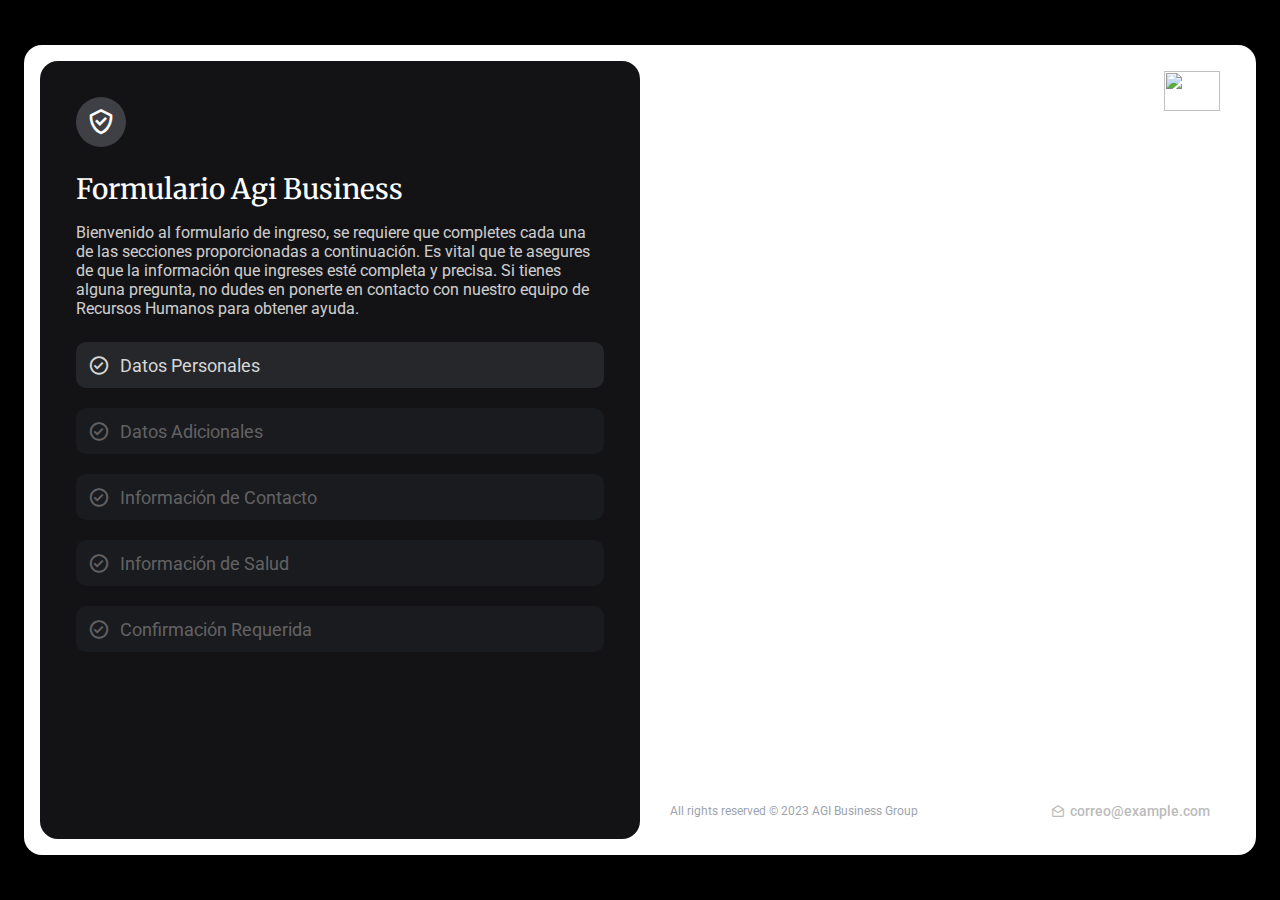
==== index.html @ f52d5457 "Initial commit" ====
<!DOCTYPE html>
<html lang="en">
<head>
    <meta charset="UTF-8">
    <meta name="viewport" content="width=device-width, initial-scale=1.0">
    <title>HR-Form</title>

    <!-- Fonts and Icons-->
    <link rel="stylesheet" href="https://unicons.iconscout.com/release/v4.0.8/css/line.css">
    <link rel="preconnect" href="https://fonts.googleapis.com">
    <link rel="preconnect" href="https://fonts.gstatic.com" crossorigin>
    <link href="https://fonts.googleapis.com/css2?family=Roboto:wght@400;500;700&family=Merriweather&display=swap" rel="stylesheet">

    <link href='https://unpkg.com/boxicons@2.1.4/css/boxicons.min.css' rel='stylesheet'>


    <link rel="stylesheet" href="./assets/css/basics.css">
    <link rel="stylesheet" href="./assets/css/main-page-modal/main-modale.css">
    <link rel="stylesheet" href="./assets/css/form/personal-data.css">
    <link rel="stylesheet" href="./assets/css/form/additional-data.css">
    <link rel="stylesheet" href="./assets/css/form/contact-info.css">
    <link rel="stylesheet" href="./assets/css/form/health-info.css">
    <link rel="stylesheet" href="./assets/css/form/confirmation-required.css">
    <link rel="stylesheet" href="./assets/css/form/validation-form/validation-form.css">

    <link rel="stylesheet" href="./assets/css/left-version/left-version.css"`>
    <link rel="stylesheet" href="./assets/css/right-version/right-version.css">
    <link rel="stylesheet" href="./assets/css/form/form-styles.css">

</head>
<body>
    <main class="main-content">
        <section class="content-section">
            <div class=" right-version">
                <div class="main-page-modal">
                    <div class="main-page-container">
                        <div class="main-page-logo">
                        </div>
                        <div class="success-message">
                            <p>¡El formulario se ha completado exitosamente!</p>
                        </div>
                        <div class="terms-and-conditions">
                            <div class="terms-and-contains-container">
                                <h2>Términos y Condiciones</h2>
                                <p class="terms-inst">Al completar y enviar este formulario en línea, usted acepta los siguientes términos y condiciones:</p>
                                <ol>
                                    <li><strong>Información Personal:</strong> La información proporcionada en este formulario, incluyendo su nombre, dirección, fecha de nacimiento, género y estado civil, será recopilada con el propósito de gestionar y mantener registros precisos de nuestros clientes.</li>
                                    <li><strong>Información Médica:</strong> Si ha proporcionado información médica, como alergias, condiciones médicas preexistentes o medicamentos que toma, entiende que esta información será utilizada exclusivamente para garantizar su seguridad y bienestar en el contexto de nuestros servicios.</li>
                                    <li><strong>Información de Contacto:</strong> Los números de teléfono, correos electrónicos y otros detalles de contacto que proporcione serán utilizados para comunicarnos con usted en relación con los servicios, confirmar citas y enviar recordatorios importantes.</li>
                                    <li><strong>Consentimiento de Uso:</strong> Al enviar este formulario, otorga su consentimiento expreso a "AGI Business Group Tijuana" para recopilar, almacenar y utilizar la información proporcionada con fines administrativos, operativos y de mejora de nuestros servicios.</li>
                                    <li><strong>Confidencialidad y Seguridad:</strong> Nos comprometemos a mantener la confidencialidad y seguridad de su información. No compartiremos su información con terceros sin su consentimiento, a menos que sea requerido por la ley.</li>
                                    <li><strong>Derechos de Acceso y Modificación:</strong> Usted tiene el derecho de acceder, modificar y solicitar la eliminación de su información personal en cualquier momento. Puede ponerse en contacto con nosotros para ejercer estos derechos.</li>
                                    <li><strong>Uso de la Información:</strong> La información recopilada podrá ser utilizada para mejorar nuestros servicios, realizar análisis estadísticos y mantener una comunicación efectiva con usted.</li>
                                </ol>
                            </div>
                            <div class="term-acceptance">
                                    <div class="term-acceptance-text">
                                        <p>Al marcar la casilla de aceptación al final de este formulario, confirma que ha leído, comprendido y aceptado los términos y condiciones aquí establecidos.</p>
                                        <p>Le recordamos que si tiene alguna pregunta sobre cómo utilizamos su información o desea ejercer sus derechos de privacidad, puede ponerse en contacto con nuestro equipo de atención al cliente.</p>
                                        <p>Agradecemos su confianza en "AGI Business Group Tijuana".</p>
                                    </div>
                                    <label class="check-container">
                                        <input type="checkbox" id="accept-terms">
                                        <span>Acepto los términos y condiciones antes mencionados.</span>
                                    </label>
                                </div>
                        </div>

                        <div class="main-page-btn">
                            <button class="print-button">Imprimir</button>
                        </div>
                    </div>
                </div>
                <div class="panel-item logo-form">
                    <div class="logo-left-panel">
                        <img src="https://agibusiness.com/wp-content/uploads/2023/04/agi_logo_azul.png" alt="">
                    </div>
                </div>
                <div class="main-form-container">
                    <div class="main-form-content">
                        <div class="form-header">
                            <div class="title-form-up">
                                <div class="title-container-left">
                                    <div class="icon"></div>
                                    <h2 class="title-form-h2"></h2>
                                </div>
                                <div class="steps-container">
                                    <p class="step-counter-data"></p>
                                </div>
                            </div>
                            <p class="title-form-description"></p>
                        </div>
                        <form class="form-body" action="">
                            <div class="form-body-container">
                                <!-- Personal data section -->
                                <div class="personal-data sections-toggle-form"  id="data-personal" >
                                    <!-- Group 1 -->
                                    <div class="data-personal-one step hidden grid-form">
                                        <div class="form-group form-name">
                                            <div class="label-container">
                                                <label for="name">Nombre</label>
                                            </div>
                                            <div class="input-container">
                                                <input type="text" id="name" name="name" required placeholder="Ejemplo: Fabiola">
                                                <i class='bx bx-check'></i>
                                            </div>
                                            <div class="error-container">
                                                <i class='bx bxs-error'></i>
                                            </div>
                                        </div>
                                    
                                        <div class="form-group form-last-name">
                                            <div class="label-container">
                                                <label for="last-name">Apellido Paterno</label>
                                            </div>
                                            <div class="input-container">
                                                <input type="text" id="last-name" name="last-name" required placeholder="Ejemplo: Pérez">
                                                <i class='bx bx-check'></i>
                                            </div>
                                            <div class="error-container">
                                                <i class='bx bxs-error'></i>
                                            </div>
                                        </div>
                                    
                                        <div class="form-group form-middle-name">
                                            <div class="label-container">
                                                <label for="middle-name">Apellido Materno</label>
                                            </div>
                                            <div class="input-container">
                                                <input type="text" id="middle-name" name="apellido_materno" placeholder="Ejemplo: González" required>
                                                <i class='bx bx-check'></i>
                                            </div>
                                            <div class="error-container">
                                                <i class='bx bxs-error'></i>
                                            </div>
                                        </div>
                                    
                                        <div class="form-group form-birthplace">
                                            <div class="label-container">
                                                <label for="birthplace">Lugar de Nacimiento</label>
                                            </div>
                                            <div class="input-container">
                                                <input type="text" id="birthplace" name="lugar_nacimiento" required placeholder="Ejemplo: Ciudad de México">
                                                <i class='bx bx-check'></i>
                                            </div>
                                            <div class="error-container">
                                                <i class='bx bxs-error'></i>
                                            </div>
                                        </div>

                                    
                                        <div class="form-group form-nationality">
                                            <div class="label-container">
                                                <label for="nationality">Nacionalidad</label>
                                            </div>
                                            <div class="input-container">
                                                <input type="text" id="nationality" name="nacionalidad" required placeholder="Ejemplo: Mexicana">
                                                <i class='bx bx-check'></i>
                                            </div>
                                            <div class="error-container">
                                                <i class='bx bxs-error'></i>
                                            </div>
                                        </div>

                                    
                                        <div class="form-group form-birthdate">
                                            <div class="label-container">
                                                <label for="birthdate">Fecha de Nacimiento</label>
                                            </div>
                                            <div class="input-container">
                                                <input type="date" id="birthdate" name="fecha_nacimiento" required>
                                            </div>
                                            <div class="error-container">
                                                <i class='bx bxs-error'></i>
                                            </div>
                                        </div>

                                    
                                        <div class="form-group form-gender">
                                            <div class="label-container">
                                                <label for="gender">Género</label>
                                            </div>
                                            <div class="input-container">
                                                <select id="gender" name="genero" class="validate-select" required>
                                                    <option value="" disabled selected>Seleccione una opción</option>
                                                    <option value="male">Masculino</option>
                                                    <option value="female">Femenino</option>
                                                    <option value="other">Otro</option>
                                                </select>

                                                <input type="hidden" id="optionSelected" required>
                                            </div>
                                            <div class="error-container">
                                                <i class='bx bxs-error'></i>
                                            </div>
                                        </div>

                                    
                                        <div class="form-group form-age">
                                            <div class="label-container">
                                                <label for="age">Edad</label>
                                            </div>
                                            <div class="input-container">
                                                <input type="text" id="age" name="edad" required placeholder="Ejemplo: 30">
                                                <i class='bx bx-check'></i>
                                            </div>
                                            <div class="error-container">
                                                <i class='bx bxs-error'></i>
                                            </div>
                                        </div>

                                    </div>

                                    <!-- Group 2 -->
                                    <div class="data-personal-two step hidden grid-form">
                                        <div class="form-group form-address">
                                            <div class="label-container">
                                                <label for="address">Dirección</label>
                                            </div>
                                            <div class="input-container">
                                                <input type="text" id="address" name="direccion" required placeholder="Ejemplo: Calle Principal 123">
                                                <i class='bx bx-check'></i>
                                            </div>
                                            <div class="error-container">
                                                <i class='bx bxs-error'></i>
                                            </div>
                                        </div>
                                        
                                        <div class="form-group form-street-number">
                                            <div class="label-container">
                                                <label for="street-number">Número</label>
                                            </div>
                                            <div class="input-container">
                                                <input type="text" id="street-number" name="numero_calle" required placeholder="Ejemplo: 123">
                                                <i class='bx bx-check'></i>
                                            </div>
                                            <div class="error-container">
                                                <i class='bx bxs-error'></i>
                                            </div>
                                        </div>
                                        
                                        <div class="form-group form-suburb">
                                            <div class="label-container">
                                                <label for="suburb">Colonia</label>
                                            </div>
                                            <div class="input-container">
                                                <input type="text" id="suburb" name="colonia" required placeholder="Ejemplo: Colonia Moderna">
                                                <i class='bx bx-check'></i>
                                            </div>
                                            <div class="error-container">
                                                <i class='bx bxs-error'></i>
                                            </div>
                                        </div>
                                        
                                        <div class="form-group form-zip">
                                            <div class="label-container">
                                                <label for="zip">Código Postal</label>
                                            </div>
                                            <div class="input-container">
                                                <input type="text" id="zip" name="codigo_postal" required placeholder="Ejemplo: 12345">
                                                <i class='bx bx-check'></i>
                                            </div>
                                            <div class="error-container">
                                                <i class='bx bxs-error'></i>
                                            </div>
                                        </div>
                                        
                                        <div class="form-group form-city">
                                            <div class="label-container">
                                                <label for="city">Ciudad o Delegación</label>
                                            </div>
                                            <div class="input-container">
                                                <input type="text" id="city" name="ciudad_delegacion" required placeholder="Ejemplo: Ciudad de México">
                                                <i class='bx bx-check'></i>
                                            </div>
                                            <div class="error-container">
                                                <i class='bx bxs-error'></i>
                                            </div>
                                        </div>
                                        
                                        <div class="form-group form-state">
                                            <div class="label-container">
                                                <label for="state">Estado</label>
                                            </div>
                                            <div class="input-container">
                                                <input type="text" id="state" name="estado" required placeholder="Ejemplo: Estado de México">
                                                <i class='bx bx-check'></i>
                                            </div>
                                            <div class="error-container">
                                                <i class='bx bxs-error'></i>
                                            </div>
                                        </div>
                                    </div>


                                    <!-- group 3 -->
                                    <div class="data-personal step hidden grid-form">
                                        <div class="form-group form-living-with">
                                            <div class="label-container">
                                                <label for="living-with">Vive Con</label>
                                            </div>
                                            <input type="text" id="living-with" name="living_with" required placeholder="Ejemplo: Familiares">
                                            <div class="error-container">
                                                <i class='bx bx-error-circle'></i>
                                            </div>
                                        </div>
                                    
                                        <div class="form-group form-housing-tenure">
                                            <div class="label-container">
                                                <label for="housing-tenure">Tenencia de Vivienda</label>
                                            </div>
                                            <select id="housing-tenure" name="housing_tenure" required>
                                                <option value="" disabled selected>Selecciona una opción</option>
                                                <option value="own">Propia</option>
                                                <option value="rent">Alquiler</option>
                                            </select>
                                            <div class="error-container">
                                                <i class='bx bx-error-circle'></i>
                                            </div>
                                        </div>
                                    
                                        <div class="form-group form-marital-status">
                                            <div class="label-container">
                                                <label for="marital-status">Estado Civil</label>
                                            </div>
                                            <select id="marital-status" name="marital_status" required>
                                                <option value="" disabled selected>Selecciona una opción</option>
                                                <option value="single">Soltero</option>
                                                <option value="married">Casado</option>
                                                <option value="divorced">Divorciado</option>
                                                <option value="widowed">Viudo</option>
                                            </select>
                                            <div class="error-container">
                                                <i class='bx bx-error-circle'></i>
                                            </div>
                                        </div>
                                    
                                        <div class="form-group form-children">
                                            <div class="label-container">
                                                <label for="children">Hijos</label>
                                            </div>
                                            <input type="number" id="children" name="number_of_children" min="0" required placeholder="Ejemplo: 2">
                                            <div class="error-container">
                                                <i class='bx bx-error-circle'></i>
                                            </div>
                                        </div>
                                    </div>


                                    <!-- group 4 -->
                                    <div class="data-personal step hidden grid-form">
                                        <div class="form-group form-education-level">
                                            <div class="label-container">
                                                <label for="education-level">Grados de Estudio</label>
                                            </div>
                                            <select id="education-level" name="education_level" required>
                                                <option value="" disabled selected>Selecciona un grado</option>
                                                <option value="primary">Primaria</option>
                                                <option value="secondary">Secundaria</option>
                                                <option value="high-school">Preparatoria</option>
                                                <option value="bachelor">Licenciatura</option>
                                                <option value="master">Maestría</option>
                                                <option value="doctorate">Doctorado</option>
                                                <option value="other">Otro</option>
                                            </select>
                                            <div class="error-container">
                                                <i class='bx bx-error-circle'></i>
                                            </div>
                                        </div>
                                    
                                        <div class="form-group form-field-of-study">
                                            <div class="label-container">
                                                <label for="field-of-study">Área o Carrera</label>
                                            </div>
                                            <input type="text" id="field-of-study" name="field_of_study" required placeholder="Ejemplo: Ingeniería Informática">
                                            <div class="error-container">
                                                <i class='bx bx-error-circle'></i>
                                            </div>
                                        </div>
                                    </div>


                                    <!-- Group 5 -->
                                    <div class="data-personal step hidden grid-form">
                                        <div class="form-group form-rfc">
                                            <div class="label-container">
                                                <label for="rfc">RFC</label>
                                            </div>
                                            <input type="text" id="rfc" name="rfc" required placeholder="Ejemplo: ABC123456DEF">
                                            <div class="error-container">
                                                <i class='bx bx-error-circle'></i>
                                            </div>
                                        </div>
                                    
                                        <div class="form-group form-curp">
                                            <div class="label-container">
                                                <label for="curp">CURP</label>
                                            </div>
                                            <input type="text" id="curp" name="curp" required placeholder="Ejemplo: ABCD010101HDFXYZ01">
                                            <div class="error-container">
                                                <i class='bx bx-error-circle'></i>
                                            </div>
                                        </div>
                                    
                                        <div class="form-group form-imss">
                                            <div class="label-container">
                                                <label for="imss">IMSS</label>
                                            </div>
                                            <input type="text" id="imss" name="imss" required placeholder="Ejemplo: 1234567890">
                                            <div class="error-container">
                                                <i class='bx bx-error-circle'></i>
                                            </div>
                                        </div>
                                    </div>


                                    <!-- group 6 -->
                                    <div class="data-personal step hidden grid-form">
                                        <div class="form-group form-passport">
                                            <div class="label-container">
                                                <label for="passport">¿Cuenta con Pasaporte?</label>
                                            </div>
                                            <select id="passport" name="has_passport" required>
                                                <option value="" disabled selected>Selecciona una opción</option>
                                                <option value="yes">Sí</option>
                                                <option value="no">No</option>
                                            </select>
                                            <div class="error-container">
                                                <i class='bx bx-error-circle'></i>
                                            </div>
                                        </div>
                                    
                                        <div class="form-group form-visa">
                                            <div class="label-container">
                                                <label for="visa">¿Cuenta con Visa?</label>
                                            </div>
                                            <select id="visa" name="has_visa" required>
                                                <option value="" disabled selected>Selecciona una opción</option>
                                                <option value="yes">Sí</option>
                                                <option value="no">No</option>
                                            </select>
                                            <div class="error-container">
                                                <i class='bx bx-error-circle'></i>
                                            </div>
                                        </div>
                                    </div>


                                    <!-- group 7 -->
                                    <div class="data-personal step hidden grid-form">
                                        <div class="form-group form-landline-phone">
                                            <div class="label-container">
                                                <label for="landline-phone">Teléfono Fijo</label>
                                            </div>
                                            <input type="tel" id="landline-phone" name="landline_phone" required placeholder="Ejemplo: (123) 456-7890">
                                            <div class="error-container">
                                                <i class='bx bx-error-circle'></i>
                                            </div>
                                        </div>
                                    
                                        <div class="form-group form-mobile-phone">
                                            <div class="label-container">
                                                <label for="mobile-phone">Teléfono Móvil</label>
                                            </div>
                                            <input type="tel" id="mobile-phone" name="mobile_phone" required placeholder="Ejemplo: (987) 654-3210">
                                            <div class="error-container">
                                                <i class='bx bx-error-circle'></i>
                                            </div>
                                        </div>
                                    
                                        <div class="form-group form-email">
                                            <div class="label-container">
                                                <label for="email">Correo Electrónico</label>
                                            </div>
                                            <input type="email" id="email" name="email" required placeholder="Ejemplo: ejemplo@correo.com">
                                            <div class="error-container">
                                                <i class='bx bx-error-circle'></i>
                                            </div>
                                        </div>
                                    
                                        <div class="form-group form-linkedin">
                                            <div class="label-container">
                                                <label for="linkedin">LinkedIn</label>
                                            </div>
                                            <input type="url" id="linkedin" name="linkedin" required placeholder="Ejemplo: https://www.linkedin.com/in/tu-perfil">
                                            <div class="error-container">
                                                <i class='bx bx-error-circle'></i>
                                            </div>
                                        </div>
                                    </div>


                                </div>
                                <!-- Aditional section -->
                                <div class="additional-data sections-toggle-form" id="additional-data">
                                    <div class="additional-data step grid-form hidden">
                                        <div class="form-group form-name">
                                            <div class="label-container">
                                                <label for="first-name">Nombre</label>
                                            </div>
                                            <input type="text" id="first-name" name="nombre" required placeholder="Ejemplo: Juan">
                                            <div class="error-container">
                                                <i class='bx bx-error-circle'></i>
                                            </div>
                                        </div>
                                        <div class="form-group form-last-name">
                                            <div class="label-container">
                                                <label for="referal-last-name">Apellido</label>
                                            </div>
                                            <input type="text" id="referal-last-name" name="apellido" required placeholder="Ejemplo: Pérez">
                                            <div class="error-container">
                                                <i class='bx bx-error-circle'></i>
                                            </div>
                                        </div>
                                        <div class="form-group form-phone">
                                            <div class="label-container">
                                                <label for="contact-phone">Teléfono de Contacto</label>
                                            </div>
                                            <input type="tel" id="contact-phone" name="telefono" required placeholder="Ejemplo: (123) 456-7890">
                                            <div class="error-container">
                                                <i class='bx bx-error-circle'></i>
                                            </div>
                                        </div>
                                        <div class="form-group form-relationship">
                                            <div class="label-container">
                                                <label for="relationship">Parentesco</label>
                                            </div>
                                            <input type="text" id="relationship" name="parentesco" required placeholder="Ejemplo: Padre">
                                            <div class="error-container">
                                                <i class='bx bx-error-circle'></i>
                                            </div>
                                        </div>
                                    </div>


                                </div>

                                <!-- continuar con los de abajop -->
                                <!-- contact section -->
                                <div class="contact-info sections-toggle-form" id="contact-information">
                                    <div class="contact-info-container step grid-form hidden" id="contact-info-1">
                                        <div class="form-group company-info">
                                            <label for="company-name">Nombre de la Empresa 1:</label>
                                            <div class="input-container">
                                                <input type="text" id="company-name" name="nombre-empresa" required placeholder="Ejemplo: ABC Corp">
                                                <i class='bx bx-error-circle'></i>
                                            </div>
                                        </div>
                                        <div class="form-group boss">
                                            <label for="boss">Jefe Directo:</label>
                                            <div class="input-container">
                                                <input type="text" id="boss" name="jefe-directo" required placeholder="Ejemplo: María González">
                                                <i class='bx bx-error-circle'></i>
                                            </div>
                                        </div>
                                        <div class="form-group contact-phone">
                                            <label for="contact-phone">Teléfono de Contacto:</label>
                                            <div class="input-container">
                                                <input type="tel" id="contact-phone" name="telefono-contacto" required placeholder="Ejemplo: (123) 456-7890">
                                                <i class='bx bx-error-circle'></i>
                                            </div>
                                        </div>
                                        <div class="form-group extension">
                                            <label for="extension">Extensión:</label>
                                            <div class="input-container">
                                                <input type="text" id="extension" name="extension" required placeholder="Ejemplo: 123">
                                                <i class='bx bx-error-circle'></i>
                                            </div>
                                        </div>
                                    </div>
    
                                    <div class="contact-info-container step grid-form hidden" id="contact-info-2">
                                        <div class="form-group company-info">
                                            <label for="company-name">Nombre de la Empresa 2:</label>
                                            <div class="input-container">
                                                <input type="text" id="company-name-2" name="nombre-empresa-2" required placeholder="Ejemplo: ABC Corp">
                                                <i class='bx bx-error-circle'></i>
                                            </div>
                                        </div>
                                        <div class="form-group boss">
                                            <label for="boss">Jefe Directo:</label>
                                            <div class="input-container">
                                                <input type="text" id="boss" name="jefe-directo-2" required placeholder="Ejemplo: María González">
                                                <i class='bx bx-error-circle'></i>
                                            </div>
                                        </div>
                                        <div class="form-group contact-phone">
                                            <label for="contact-phone">Teléfono de Contacto:</label>
                                            <div class="input-container">
                                                <input type="tel" id="contact-phone-2" name="telefono-contacto-2" required placeholder="Ejemplo: (123) 456-7890">
                                                <i class='bx bx-error-circle'></i>
                                            </div>
                                        </div>
                                        <div class="form-group extension">
                                            <label for="extension">Extensión:</label>
                                            <div class="input-container">
                                                <input type="text" id="extension-2" name="extension-2" required placeholder="Ejemplo: 123">
                                                <i class='bx bx-error-circle'></i>
                                            </div>
                                        </div>
                                        
                                    </div>
    
                                    <div class="contact-info-reference-personnel step hidden grid-form">
                                        <div class="form-group first-name">
                                            <label for="first-name">Nombre (Referencia Personal 1):</label>
                                            <div class="input-container">
                                                <input type="text" id="first-name-reference" name="nombre-referencia" required placeholder="Ejemplo: Juan">
                                                <i class='bx bx-error-circle'></i>
                                            </div>
                                        </div>
                                        <div class="form-group last-name">
                                            <label for="last-name">Apellidos:</label>
                                            <div class="input-container">
                                                <input type="text" id="last-name-reference" name="apellidos-referencia" required placeholder="Ejemplo: Pérez González">
                                                <i class='bx bx-error-circle'></i>
                                            </div>
                                        </div>
                                        <div class="form-group contact-phone">
                                            <label for="contact-phone">Teléfono de Contacto:</label>
                                            <div class="input-container">
                                                <input type="tel" id="contact-phone-reference" name="telefono-contacto-referencia" required placeholder="Ejemplo: (123) 456-7890">
                                                <i class='bx bx-error-circle'></i>
                                            </div>
                                        </div>
                                    </div>
    
                                    <div class="contact-info-reference-personnel step hidden grid-form">
                                        <div class="form-group first-name">
                                            <label for="first-name">Nombre (Referencia Personal 2):</label>
                                            <div class="input-container">
                                                <input type="text" id="first-namereference-2" name="nombre-referencia-2" required placeholder="Ejemplo: Juan">
                                                <i class='bx bx-error-circle'></i>
                                            </div>
                                        </div>
                                        <div class="form-group last-name">
                                            <label for="last-name">Apellidos:</label>
                                            <div class="input-container">
                                                <input type="text" id="last-name-reference-2" name="apellidos-referencia-2" required placeholder="Ejemplo: Pérez González">
                                                <i class='bx bx-error-circle'></i>
                                            </div>
                                        </div>
                                        <div class="form-group contact-phone">
                                            <label for="contact-phone">Teléfono de Contacto:</label>
                                            <div class="input-container">
                                                <input type="tel" id="contact-phone-reference-2" name="telefono-contacto-referencia-2" required placeholder="Ejemplo: (123) 456-7890">
                                                <i class='bx bx-error-circle'></i>
                                            </div>
                                        </div>
                                    </div>
                                </div>
                                <!-- Health section -->
                                <div class="health-info sections-toggle-form" id="health-information">
                                    <div class="health-info-details step hidden grid-form grid-form-health">
                                        <div class="form-group blood-type">
                                            <label for="blood-type">Tipo de Sangre:</label>
                                            <div class="input-container">
                                                <select id="blood-type" name="tipo-sangre" required>
                                                    <option value="A+">A+</option>
                                                    <option value="A-">A-</option>
                                                    <option value="B+">B+</option>
                                                    <option value="B-">B-</option>
                                                    <option value="AB+">AB+</option>
                                                    <option value="AB-">AB-</option>
                                                    <option value="O+">O+</option>
                                                    <option value="O-">O-</option>
                                                </select>
                                                <i class='bx bx-error-circle'></i>
                                            </div>
                                        </div>
                                    
                                        <div class="form-group allergies">
                                            <label for="allergies">Alergias que padece:</label>
                                            <div class="input-container">
                                                <input type="text" id="allergies" name="alergias" required placeholder="Ejemplo: Polen, Penicilina">
                                                <i class='bx bx-error-circle'></i>
                                            </div>
                                        </div>
                                    
                                        <div class="form-group diabetes">
                                            <label for="diabetes">¿Tiene diabetes?</label>
                                            <div class="input-container">
                                                <select id="diabetes" name="diabetes" required>
                                                    <option value="si">Sí</option>
                                                    <option value="no">No</option>
                                                </select>
                                                <i class='bx bx-error-circle'></i>
                                            </div>
                                        </div>
                                    
                                        <div class="form-group hypertension">
                                            <label for="hypertension">¿Tiene hipertensión?</label>
                                            <div class="input-container">
                                                <select id="hypertension" name="hipertension" required>
                                                    <option value="si">Sí</option>
                                                    <option value="no">No</option>
                                                </select>
                                                <i class='bx bx-error-circle'></i>
                                            </div>
                                        </div>
                                    
                                        <div class="form-group vision">
                                            <label for="vision">¿Tiene miopía o astigmatismo?</label>
                                            <div class="input-container">
                                                <select id="vision" name="vision" required>
                                                    <option value="si">Sí</option>
                                                    <option value="no">No</option>
                                                </select>
                                                <i class='bx bx-error-circle'></i>
                                            </div>
                                        </div>
                                    
                                        <div class="form-group motor-difficulty">
                                            <label for="motor-difficulty">¿Tiene dificultad motriz?</label>
                                            <div class="input-container">
                                                <select id="motor-difficulty" name="dificultad-motriz" required>
                                                    <option value="si">Sí</option>
                                                    <option value="no">No</option>
                                                </select>
                                                <i class='bx bx-error-circle'></i>
                                            </div>
                                        </div>
                                    
                                        <div class="form-group sports">
                                            <label for="sports">¿Practica algún deporte?</label>
                                            <div class="input-container">
                                                <input type="text" id="sports" name="deporte" placeholder="Ejemplo: Fútbol, Natación" required>
                                                <i class='bx bx-error-circle'></i>
                                            </div>
                                        </div>
                                    </div>
    
                                    <div class="health-assessment step hidden grid-form grid-form-health">
                                        <div class="form-group health-status">
                                            <label for="health-status">¿Cómo consideras tu salud?</label>
                                            <div class="input-container">
                                                <select id="health-status" name="estado-salud" required>
                                                    <option value="" disabled selected>Seleccione uno</option>
                                                    <option value="muy-buena">Muy buena</option>
                                                    <option value="buena">Buena</option>
                                                    <option value="regular">Regular</option>
                                                    <option value="no-tan-buena">No tan buena</option>
                                                </select>
                                                <i class='bx bx-error-circle'></i>
                                            </div>
                                        </div>
                                    
                                        <div class="form-group chronic-illness">
                                            <label for="chronic-illness">¿Has padecido alguna enfermedad crónica?</label>
                                            <div class="input-container">
                                                <input type="text" id="chronic-illness" name="enfermedad-cronica" required placeholder="Especificar enfermedad crónica si aplica">
                                                <i class='bx bx-error-circle'></i>
                                            </div>
                                        </div>
                                    
                                        <div class="form-group">
                                            <label for="covid-recent">¿Has padecido COVID-19 en los últimos 6 meses?</label>
                                            <div class="input-container">
                                                <select id="covid-recent" name="covid-reciente" required>
                                                    <option value="" disabled selected>Seleccione uno</option>
                                                    <option value="si">Sí</option>
                                                    <option value="no">No</option>
                                                </select>
                                                <i class='bx bx-error-circle'></i>
                                            </div>
                                        </div>
                                    
                                        <div class="form-group">
                                            <label for="covid-vaccine">¿Estás vacunado contra el COVID-19?</label>
                                            <div class="input-container">
                                                <select id="covid-vaccine" name="vacuna-covid" required>
                                                    <option value="" disabled selected>Seleccione uno</option>
                                                    <option value="si">Sí</option>
                                                    <option value="no">No</option>
                                                </select>
                                                <i class='bx bx-error-circle'></i>
                                            </div>
                                        </div>
                                    </div>
    
                                    <div class="health-assessment-2 step hidden grid-form">
                                        <div class="form-group current-medication">
                                            <label for="current-medication">¿Estás tomando algún medicamento actualmente?</label>
                                            <div class="input-container">
                                                <input type="text" id="current-medication" name="medicamento-actual" required placeholder="Especificar medicamento si aplica">
                                                <i class='bx bx-error-circle'></i>
                                            </div>
                                        </div>
                                        <div class="form-group medical-appointment">
                                            <label for="medical-appointment">¿Tienes alguna cita médica programada?</label>
                                            <div class="input-container">
                                                <input type="text" id="medical-appointment" name="cita-medica" required placeholder="Especificar cita médica si aplica">
                                                <i class='bx bx-error-circle'></i>
                                            </div>
                                        </div>
                                    </div>
                                </div>
                                <!-- Confirmation section -->
                                <div class="confirmation-required sections-toggle-form" id="confirmation-required">
                                    <div class="important-details step hidden grid-form">
                                        <div class="form-group studying">
                                            <label for="studying">¿Actualmente estás estudiando?</label>
                                            <div class="input-container">
                                                <select id="studying-select" name="estudiando" required>
                                                    <option value="" disabled selected>Seleccione uno</option>
                                                    <option value="si">Sí</option>
                                                    <option value="no">No</option>
                                                </select>
                                                <i class='bx bx-error-circle'></i>
                                            </div>
                                        </div>
                                    
                                        <div class="form-group school-schedule">
                                            <label for="school-schedule">¿Cuál es tu horario escolar?</label>
                                            <div class="input-container">
                                                <input type="text" id="school-schedule" name="horario-escolar" placeholder="Especificar horario escolar si aplica" required>
                                                <i class='bx bx-error-circle'></i>
                                            </div>
                                        </div>
                                    
                                        <div class="form-group school-grade">
                                            <label for="school-grade">¿Qué grado escolar estás cursando?</label>
                                            <div class="input-container">
                                                <input type="text" id="school-grade" name="grado-escolar" placeholder="Especificar grado escolar si aplica" required>
                                                <i class='bx bx-error-circle'></i>
                                            </div>
                                        </div>
                                    </div>
    
                                    <div class="travel-details step hidden grid-form">
                                        <div class="form-group upcoming-event">
                                            <label for="upcoming-event">¿Tienes algún evento o viaje programado para los próximos meses?</label>
                                            <div class="input-container">
                                                <select id="upcoming-event" name="evento-programado" required>
                                                    <option value="" disabled selected>Seleccione uno</option>
                                                    <option value="si">Sí</option>
                                                    <option value="no">No</option>
                                                </select>
                                                <i class='bx bx-error-circle'></i>
                                            </div>
                                        </div>
                                    
                                        <div class="form-group event-details">
                                            <label for="event-details">Fecha y motivo de este evento:</label>
                                            <div class="input-container">
                                                <input type="text" id="event-details" name="detalles-evento" placeholder="Especificar detalles del evento si aplica" required>
                                                <i class='bx bx-error-circle'></i>
                                            </div>
                                        </div>
                                    
                                        <div class="form-group transportation">
                                            <label for="transportation">¿Cuál es tu medio de transporte?</label>
                                            <div class="input-container">
                                                <select id="transportation" name="medio-transporte" required>
                                                    <option value="" disabled selected>Seleccione uno</option>
                                                    <option value="auto">Auto</option>
                                                    <option value="bicicleta">Bicicleta</option>
                                                    <option value="transporte-publico">Transporte Público</option>
                                                    <option value="caminando">Caminando</option>
                                                </select>
                                                <i class='bx bx-error-circle'></i>
                                            </div>
                                        </div>
                                    
                                        <div class="form-group commute-time">
                                            <label for="commute-time">¿Cuánto tiempo haces de tu casa a esta ubicación?</label>
                                            <div class="input-container">
                                                <input type="text" id="commute-time" name="tiempo-traslado" placeholder="Especificar tiempo de traslado si aplica" required>
                                                <i class='bx bx-error-circle'></i>
                                            </div>
                                        </div>
                                    </div>
    
                                    <div class="sales-experience step hidden grid-form">
                                        <div class="form-group sales-experience">
                                            <label for="sales-experience">¿Tienes experiencia en ventas?</label>
                                            <div class="input-container">
                                                <select id="sales-experience" name="experiencia-ventas" required>
                                                    <option value="" disabled selected>Seleccione uno</option>
                                                    <option value="si">Sí</option>
                                                    <option value="no">No</option>
                                                </select>
                                                <i class='bx bx-error-circle'></i>
                                            </div>
                                        </div>
                                    
                                        <div class="form-group availability">
                                            <label for="availability">Disponibilidad de horario:</label>
                                            <div class="input-container">
                                                <input type="text" id="availability" name="disponibilidad-horario" placeholder="Especificar disponibilidad de horario si aplica" required>
                                                <i class='bx bx-error-circle'></i>
                                            </div>
                                        </div>
                                    
                                        <div class="form-group english-level">
                                            <label for="english-level">Nivel de inglés:</label>
                                            <div class="input-container">
                                                <select id="english-level" name="nivel-ingles" required>
                                                    <option value="" disabled selected>Seleccione uno</option>
                                                    <option value="basico">Básico</option>
                                                    <option value="intermedio">Intermedio</option>
                                                    <option value="avanzado">Avanzado</option>
                                                    <option value="fluido">Fluido</option>
                                                </select>
                                                <i class='bx bx-error-circle'></i>
                                            </div>
                                        </div>
                                    </div>
                                </div>
                            </div>
                        </form>
                    </div>               
                </div>
                <div class="form-btns-container">
                    <div class="pager-container">
                        <a class="form-btns pager" id="prevButton">
                            <i class='bx bx-left-arrow-alt arrow'></i>
                            <span>Anterior</span>
                        </a>
                        <a class="form-btns pager" id="nextButton">
                            <span>Siguiente</span>
                            <i class='bx bx-right-arrow-alt arrow'></i>
                        </a>
                    </div>
                    <div class="save-btn-container">
                        <a class="form-btns save" id="saveButton">
                            <span>Guardar</span>
                        </a>
                    </div>
                </div>
                <div class="footer-left">
                    <div class="footer-container">
                        <div class="copy-right">
                          <span> All rights reserved &copy; 2023 AGI Business Group </span>
                        </div>
                        <div class="email">
                            <a href="mailto:correo@example.com">
                                <i class='bx bx-envelope-open'></i>
                                <span>correo@example.com</span>
                            </a>
                        </div>
                    </div>
                </div>
                
            </div>
            <div class="left-version">
                <div class="panel-item panel-item-icon">
                    <div class="icon-container">
                        <i class='bx bx-check-shield'></i>
                    </div>
                </div>
                <div class="panel-item panel-item-title">
                    <div class="title-container">
                        <h2 class="panel-item-title-h2">Formulario Agi Business</h2>
                        <p class="panel-item-subtitle">Bienvenido al formulario de ingreso, se requiere que completes cada una de las secciones proporcionadas a continuación. Es vital que te asegures de que la información que ingreses esté completa y precisa. Si tienes alguna pregunta, no dudes en ponerte en contacto con nuestro equipo de Recursos Humanos para obtener ayuda.</p>
                    </div>
                </div>
                <div class="panel-item panel-item-toggle-cards">
                    <div class="button-container">
                        <div class="button it-bg-p" data-form="data-personal">
                            <i class='bx bx-check-circle'></i>
                            <span>Datos Personales</span>
                        </div>
                        <div class="button it-bg-p hidden-toggle" data-form="additional-data">
                            <i class='bx bx-check-circle'></i>
                            <span>Datos Adicionales</span>
                        </div>
                        <div class="button it-bg-p hidden-toggle" data-form="contact-information">
                            <i class='bx bx-check-circle'></i>
                            <span>Información de Contacto</span>
                        </div>
                        <div class="button it-bg-p hidden-toggle" data-form="health-information">
                            <i class='bx bx-check-circle'></i>
                            <span>Información de Salud</span>
                        </div>
                        <div class="button it-bg-p hidden-toggle" data-form="confirmation-required" id="lastToggle">
                            <i class='bx bx-check-circle'></i>
                            <span>Confirmación Requerida</span>
                        </div>
                    </div>
                </div>
                <div class="panel-item panel-item-footer">
                </div>
            </div>
        </section>
    </main>



    <script src="./assets/js/forms/clean-inputs/cleanInputs.js"></script>
    <script type="module" src="./assets/js/forms/formResultsUtils.js"></script>
    <script type="module" src="./assets/js/forms/render-buttons/render-buttons.js"></script>
    <script src="./assets/js/forms/validate-form/validationSelected.js"></script>



</body>
</html>
---- assets/css/basics.css ----
:root{
    /* Dark Theme */
    --bg-dark-card: #131316;
    --bg-dark-icons: #3f3f46;
    --title-dark: #fdfdfc;
    --text-dark-body: #fdfdfc;
    --toggle-text-dark: #c7c8c9;
    --toggle-bg-dark: #26272b;
    --toggle-icon-dark: #37aa6e;
    --toggle-bg-hover:#2297ff;

    /* Light Theme */
    --bg-btn-light: #f5f5f5;
    --title-light: #000002;
    --text-footer-light: #9da4ae;
    --border-input: #707070;
    --check-color: #58c566;
    --error-color: #d70d13;

    --font-size-title: 2.8rem;
    --font-size-subtitle: 1.6rem;
    --font-size-body: 1.6rem;
    --font-size-footer: 1.2rem;
    --font-size-button: 1.4rem;
    --font-size-label: 1.6rem;
    --font-size-placeholder: 1.4rem;

    /* Spacing */
    --spacing-logo-title: 2rem;
    --spacing-sections: 2.4rem;
    --spacing-label-input: 1.5rem;
    --spacing-group-elements: 1rem;
    --spacing-inline-elements: 1.5rem;


    /* Font */
    --font-fam-primary: 'Roboto', sans-serif;
    --title-font:'Merriweather', serif;
}

i{
    color: #f5f5f5;
}

html {
    box-sizing: border-box;
    font-size: 62.5%; 
}
  html, body {
    height: 100%;
  }

*, *:before, *:after {
    box-sizing: border-box;
    margin: 0;
    padding: 0;
}
body{
    font-family: var(--font-fam-primary);
}
h2{
    font-family: var(--title-font);
}
.main-content {
    background-color: black;
    width: 100%;
    height: 100%;
    padding: 2.4rem;
    display: grid;
    place-content: center;
}

.content-section {
    width: 100%;
    min-width: 100rem;
    max-width: 140rem;
    height: 90vh;
    max-height: 96vh;
    background-color: #fff;
    margin: 0 auto;
    border-radius: 1.8rem;
    padding: 1.6rem;
    display: grid;
    grid-template-columns: repeat(2, 1fr);
}
.right-version{
    grid-column: 2/3;
}
.left-version{
    grid-column: 1/2;
    grid-row: 1/2;
}
---- assets/css/main-page-modal/main-modale.css ----
.main-page-modal{
    position: absolute;
    top: 0;
    right: 0;
    width: 100%;
    height: 100%;
    z-index: -1;
    background-color: white;
    padding: 2rem;
    opacity: .0;
}
.main-page-container{
    display: grid;
    grid-template-rows: auto 4% auto auto;
    align-items: center;
    justify-content: center;
    height: 100%;
    gap: 1.6rem;
}

.main-page-logo{
    background: url(https://agibusiness.com/wp-content/uploads/2023/04/agi_logo_azul.png);
    background-position: center center;
    background-size: contain;
    background-repeat: no-repeat;
    width: 100%;
    height: 10rem;
}
.success-message{
    display: flex;
    flex-direction: column;
    align-items: center;
    justify-content: center;
    width: 100%;
    height: 100%;
}
.success-message p{
    font-size: 2rem;
    text-align: center;
}
.terms-and-conditions{
    display: flex;
    flex-direction: column;
    gap: 1rem;

}
.terms-and-contains-container{
    width: 90%;
    height: 22rem;
    margin: 0 auto;
    display: flex;
    flex-direction: column;
    gap: 1rem;
    overflow: auto;
}
.terms-and-contains-container h2{
    font-size: 1.6rem;
}
.terms-and-contains-container .terms-inst{
    font-size: 1.4rem;
    color: #252525;
}
.terms-and-contains-container ol li{
    font-size: 1.4rem;
    margin-bottom: .6rem;
    color: #707070;
}
.terms-and-contains-container ol li strong{
    color: black;
}
.term-acceptance{
    width: 90%;
    margin: 0 auto;
    display: flex;
    flex-direction: column;
    gap:1rem ;
}
.term-acceptance p{
    font-size: 1.4rem;
    margin-bottom: .6rem;
    color: #252525;
}

.main-page-btn{
    display: flex;
    align-items: center;
    justify-content: flex-end;
}
 .print-button {
    background-color: #007bff;
    color: #fff;
    padding: 8px 16px;
    border: none;
    border-radius: 5px;
    cursor: pointer;
    font-size: 16px;
  }

  .print-button:hover {
    background-color: #0056b3;
  }


  /* Estilo para el contenedor del checkbox */
.check-container {
    display: flex;
    align-items: center;
    column-gap: 1.2rem;
    font-size: 14px;
}
---- assets/css/form/personal-data.css ----
/* .data-personal-one .form-group:nth-child(1){
    grid-column: 1/3;
} */
.birth-container{
    grid-column: 1/3;
    width: 100%;
    height: 100%;
    display: flex;
    column-gap: .8rem;

}



/* .data-personal-one .form-group:nth-child(8){
    grid-column: span 2;
}
.data-personal-two .form-group:nth-child(1){
    grid-column: 1/5;
}
.data-personal-two .form-group:nth-child(2){
    grid-column: 1/3;
    grid-row: 2/3;
}
.data-personal-two .form-group:nth-child(3){
    grid-column: 3/5;
}
.data-personal-two .form-group:nth-child(8){
    grid-column: 1/3;
}
.data-personal-two .form-group:nth-child(9){
    grid-column: 3/5;
}

/* Part three personal data */
/* .data-personal-three .form-group:nth-child(1){
    grid-column: span 2;
}
.data-personal-three .form-group:nth-child(2){
    grid-column: span 2;
}
.data-personal-three .form-group:nth-child(3){
    grid-column: span 2;
}
.data-personal-three .form-group:nth-child(4){
    grid-column: span 2;
}
.data-personal-three .form-group:nth-child(5){
    grid-column: span 2;
}
.data-personal-three .form-group:nth-child(6){
    grid-column: span 2;
}  */
 .input-container.number-container input[type="number"]::-webkit-inner-spin-button,
    .input-container.number-container input[type="number"]::-webkit-outer-spin-button {
        appearance: none;
        margin: 0;
    }

    .input-container.number-container input[type="number"]::-moz-number-spin {
        appearance: none;
        margin: 0;
    }


    .input-container.number-container input[type="number"] {
        width: 100%;
        padding: 8px;
        border: 1px solid #ccc;
        border-radius: 4px;
    }
---- assets/css/form/additional-data.css ----
.additional-data .form-group:nth-child(1){
    grid-column: span 5;
}
.additional-data .form-group:nth-child(2){
    grid-column: span 5;
}

.additional-data .form-group:nth-child(3){
    grid-column: span 5;
}
.additional-data .form-group:nth-child(4){
    grid-column: span 5;
}
---- assets/css/form/contact-info.css ----
.contact-info-container .form-group:nth-child(1){
    grid-column: span 5;
}
.contact-info-container .form-group:nth-child(2){
    grid-column: span 3;    
}
.contact-info-container .form-group:nth-child(3){
    grid-column: span 2;    
}
.contact-info-container .form-group:nth-child(4){
    grid-column: span 2;    
}


/* Personal reference */

.contact-info-reference-personnel .form-group:nth-child(1){
    grid-column: span 5;
}
.contact-info-reference-personnel .form-group:nth-child(2){
    grid-column: span 5;
}
.contact-info-reference-personnel .form-group:nth-child(3){
    grid-column:span  2 ;
}
---- assets/css/form/health-info.css ----
.grid-form-health{
    display: grid;
    grid-template-columns: repeat(4, 1fr);
    grid-template-rows: repeat(5, auto) max-content;
    align-items: center;
    gap: 2rem;
}

.blood-type{
    grid-column: 1/3;
}
.allergies{
    grid-column: 3/5;
}
.diabetes{
    grid-column: 1/3;
}
.hypertension{
    grid-column: 3/5;
}
.vision{
    grid-column: 1/3;
}
.motor-difficulty{
    grid-column: 3/5;
}
.sports{
    grid-column: 1/5;
}

/* health assessment */
.health-assessment .form-group:nth-child(1){
    grid-column: 1/5;
    grid-row: 1/2;
}
.health-assessment .form-group:nth-child(2){
    grid-column: 1/5;
    grid-row: 2/3;
}
.health-assessment .form-group:nth-child(3){
    grid-column: 1/5;
    grid-row: 3/4;
}
.health-assessment .form-group:nth-child(4){
    grid-column: 1/5;
    grid-row: 4/5;
}
/* health assessment */
.health-assessment-2 .form-group:nth-child(1){
    grid-column: 1/5;
    grid-row: 1/2;
}
.health-assessment-2 .form-group:nth-child(2){
    grid-column: 1/5;
    grid-row: 2/3;
}
---- assets/css/form/confirmation-required.css ----
.important-details .form-group{
    grid-column: 1/5;
}
.travel-details .form-group{
    grid-column: 1/5;
}
.sales-experience .form-group{
    grid-column: 1/5;
}
---- assets/css/form/validation-form/validation-form.css ----
.input-container{
    position: relative;
    display: flex;
    align-items: center;
}
.input-container{
    border: solid .2rem transparent;
    transition: all .3s ease-in-out;
}
.input-container i{
    position: absolute;
    right: 1.2rem;
    color: var(--check-color);
    font-weight: 600;
}
.bxs-error, .bx-check{
    display: block;
    z-index: 10;
    color: var(--error-color);
    font-size: 1.8rem;
}
.bxs-error{
    font-size: 1.4rem;
}
.bxs-error{
    padding-left: .8rem;
}
.input-container{
    position: relative;
}
.bx-check{
    font-size: 2rem;
}
.form-group.active-check .input-container select,
.form-group.active-check .input-container input {
    border: solid .1rem var(--check-color);
}

.input-container i{
    opacity: 0;
    z-index: -2;
}
.form-group.active-check .input-container i{
    opacity: 1;
    z-index: 2;
}
.error-container{
    width: 100%;
    display: flex;
    align-items: center;
    column-gap: .8rem;
    align-items: center;
}
.form-group .error-container{
    opacity: 0;
    z-index: -1;
    transition: all .3s ease-in;
}
.form-group.active-error .error-container{
    opacity: 1;
    z-index: 2;
}
.form-group.active-error .input-container select,
.form-group.active-error .input-container input{
    border: solid .1rem var(--error-color);
}


.error-message {
  color: var(--error-color);
  font-size: 1.2rem;
  transition: all .3s ease-in-out;
  text-align: center;
  font-family: var(--title-font);
}
---- assets/css/left-version/left-version.css ----
.left-version{
    width: 100%;
    height: 100%;
    padding: 3.6rem;
    background-color:var(--bg-dark-card);
    border-radius: 1.8rem;
    color: white;
    display: grid;
    grid-template-rows: auto auto 1fr auto;
    row-gap: var(--spacing-sections);
    overflow: auto;
}
.panel-item{
    width: 100%;
    height: auto;
}
.panel-item-icon{
    height: 5rem;
    display: flex;
    align-items: center;
    justify-content: flex-start;
}
.icon-container{
    width: 5rem;
    height: 5rem;
    background-color: var(--bg-dark-icons);
    display: grid;
    place-content: center;
    border-radius: 50%;
}
.bx-check-shield{
    font-size: 3rem;
    color: var(--title-dark);
}
.title-container{
    display: flex;
    flex-direction: column;
    row-gap: 1.6rem;
}
.panel-item-title-h2{
    font-size: var(--font-size-title);
    font-weight: 500;
}
.panel-item-subtitle{
    font-size: var(--font-size-subtitle);
    color: var(--text-dark-body);
    opacity: .8;
}



.panel-item {
  margin: 0;
  width: 100%;
}

.button-container {
  display: flex;
  flex-direction: column;
  align-items: center;
  gap: 2rem;
}

.button {
  display: flex;
  align-items: center;
  justify-content: flex-start;
  width: 100%;
  padding: 1.2rem 1.2rem;
  background-color: var(--toggle-bg-dark);
  border-radius: 10px;
  cursor: pointer;
  transition: background-color 0.2s;
  position: relative;
}

.button:hover {
  background-color: var(--toggle-bg-hover);
}

.button i {
  margin-right: 10px;
  font-size: 22px;
  color: #d7d7d7;
}

.button span {
  font-size: 18px;
  color: #d7d7d7;
}

.hidden-toggle{
  opacity: .4;
  cursor: default;
  user-select: none;
  pointer-events: none;

}
.step-completion i{
  color: var(--toggle-icon-dark);
}

/* .hidden-toggle:hover{
  background-color: none;
} */
---- assets/css/right-version/right-version.css ----
.right-version{
    position: relative;
    display: grid;
    grid-template-rows: auto 1fr auto auto;
    padding: 1rem 2rem;
    row-gap: var(--spacing-sections);
    overflow: hidden;
}
.form-body-container{
  max-width: 100%;
  height: 100%;
  display: flex;
  flex-direction: column;
  align-items: center;
  justify-content: center;
}
.main-form-container{
  width: auto;
  height: auto;
}
.main-form-content{
  height: 100%;
  width: 100%;
  display: flex;
  flex-direction: column;
  row-gap: var(--spacing-sections);
}
.panel-item .logo-left-panel{
    display: grid;
    grid-template-columns: 1fr 10%;
    width: 100%;
    height: 4rem;
  }
  .logo-left-panel img{
    width: 100%;
    height: 100%;
    object-fit: contain;
    grid-column: 2/3;
}
.form-header{
    display: flex;
    flex-direction: column;
    row-gap: var(--spacing-group-elements);
}
.title-form-up{
    display: flex;
    align-items: center;
    justify-content: space-between;
}
.title-container-left{
  display: flex;
  align-items: start;
  justify-content: center;
  column-gap: 1rem;
}
.icon i {
  color: black;
  font-size: 3.6rem;
}
.icon .bx-user{
  font-size: 3rem;
  
}
.icon .bx-user-plus{
  font-size: 3.6rem;
}
.icon .bx-book-content{
  font-size: 3rem;
}
.uil-heart-medical,
.uil-user-check{
  line-height: 1;
}
.title-form-h2{
    font-size: var(--font-size-title);
}
.steps-container{
    background-color: #000000;
    padding: .4rem 1.4rem;
    border-radius: 1.6rem;
    display: grid;
    place-content: center;
    border: .1rem solid #000000;
    transition: all .3s ease;
    display: none;
}
.step-counter-data{
    color: white;
    font-size: 1.2rem;
    font-weight: 600;
}
.title-form-description{
    font-size: var(--font-size-subtitle);
    opacity: .9;
}
.footer-left {
    display: flex;
    align-items: center;
    padding: 10px;
    width: 100%;
}

.footer-container {
    display: flex;
    align-items: center;
    justify-content: space-between;
    width: 100%;
  }

  .copy-right,
  .email {
    margin: 0;
  }
  .copy-right span{
    font-size: 1.2rem;
    color: var(--text-footer-light);
  }

  .email a {
    display: flex;
    align-items: center;
    text-decoration: none;
    color: #bcbcbc;
  }

  .email a i {
    font-size: 1.4rem;
    margin-right: 5px;
    color: #bcbcbc;
  }

  .email a span {
    font-size: 1.4rem;
    font-weight: 500;
  }
  .form-body{
    position: relative;
    height: 100%;
    width: 100%;
  }
  .sections-toggle-form{
    position: absolute;
    top: 0;
    left: 0;
    width: 100%;
    height: 100%;
    opacity: 0;
    z-index: -1; 
    overflow: hidden;
  }
  .sections-toggle-form{
    display: flex;
    flex-direction: column;
    align-items: center;
    justify-content: center;
  }

  .sections-toggle-form.active-selected{
    opacity: 1;
    z-index: 1;
    transition: all .3s ease;
  }
---- assets/css/form/form-styles.css ----
.grid-form{
    width: 100%;
    height: 100%;
    display: grid;
    grid-template-columns: repeat(2, 1fr);
    grid-auto-rows: repeat(4, auto);
    align-content: start;
    justify-content: space-between;
    gap: .8rem .8rem;
}

.form-group{
    width: 100%;
    height: 100%;
    display: flex;
    flex-direction: column;
    gap: .8rem;
    justify-content: center;
}

.input-container input,
.input-container select{
    width: 100%;
    border: .1rem solid var(--border-input);
    border-radius: .4rem;
    padding:1.2rem;
    padding-right: 3rem;
    transition: all 0.3s ease;
}


.form-group input:focus {
  outline: none;
  border:.1rem solid #32a0ff;
}

.label-container{
    display: flex;
    align-items: center;
    justify-content: space-between;
}
.form-group label{
    font-size: 1.4rem;
    color: rgb(138, 138, 138);
    font-weight: 500;
}

.form-birthdate  input,
.form-age input,
.form-children input{
    padding: 1.2rem;
}

/* btn next form */

.form-btns-container{
    width: 100%;
    height: max-content;
    display:grid;
    grid-template-columns: auto auto;
    grid-template-rows: 1fr;
}
.pager-container{
    grid-column: 2/3;
    justify-self: flex-end;
    align-items: center;
    display: flex;
    column-gap: .8rem;
    position: relative;
}
.save-btn-container{
    grid-column: 1/2;
    grid-row: 1/2;
}

.arrow {
    font-weight: 600;
    font-size: 1.6rem;
    vertical-align: middle;
}
#saveButton{
    grid-column: 1/2;
}


.form-btns {
    font-size: 1.4rem;
    cursor: pointer;
    display: flex;
    align-items: center;
    justify-content: center;
    column-gap: .4rem;
    padding: 0 1rem;
    border-radius: .4rem;
    font-weight: bolder;
    transition: background-color 0.2s;
}
.pager,
.pager i{
    color: #737373;
}
.pager:hover, 
.pager:hover i{
    transition: all .3s ease-in-out;
    color: #14297a;
}

.pager:hover .bx-left-arrow-alt{
    transform: translateX(-.4rem)
}
.pager:hover .bx-right-arrow-alt{
    transform: translateX(.4rem)
}
.save,
.print-button{
    border: solid .1rem black;
    color: white;
    background-color: black;
    right: 0;
    width: 10rem;
    font-size: 1.2rem;
    cursor: pointer;
    display: grid;
    place-content: center;
    padding: .6rem 2rem;
    border-radius: .4rem;
    font-weight: bolder;
    text-align: center;
}

#prevButton,
#nextButton,
#saveButton{
    display: block;
    opacity: 0;
    z-index: -1;
    transition: all .2s ease
}

.hidden{
    display: none;
}

select {
    appearance: none;
    -webkit-appearance: none;
    -moz-appearance: none;
    background: url('../../img/logos/arrow.svg') no-repeat right center;
    padding-right: 20px;
    background-color: #ffff;
    color: var(--border-input);
    border: 1px solid var(--border-input);
    cursor: pointer;
}
.input-container input[type="date"]{
    color: var(--border-input);
}


/* hidde the input slected */
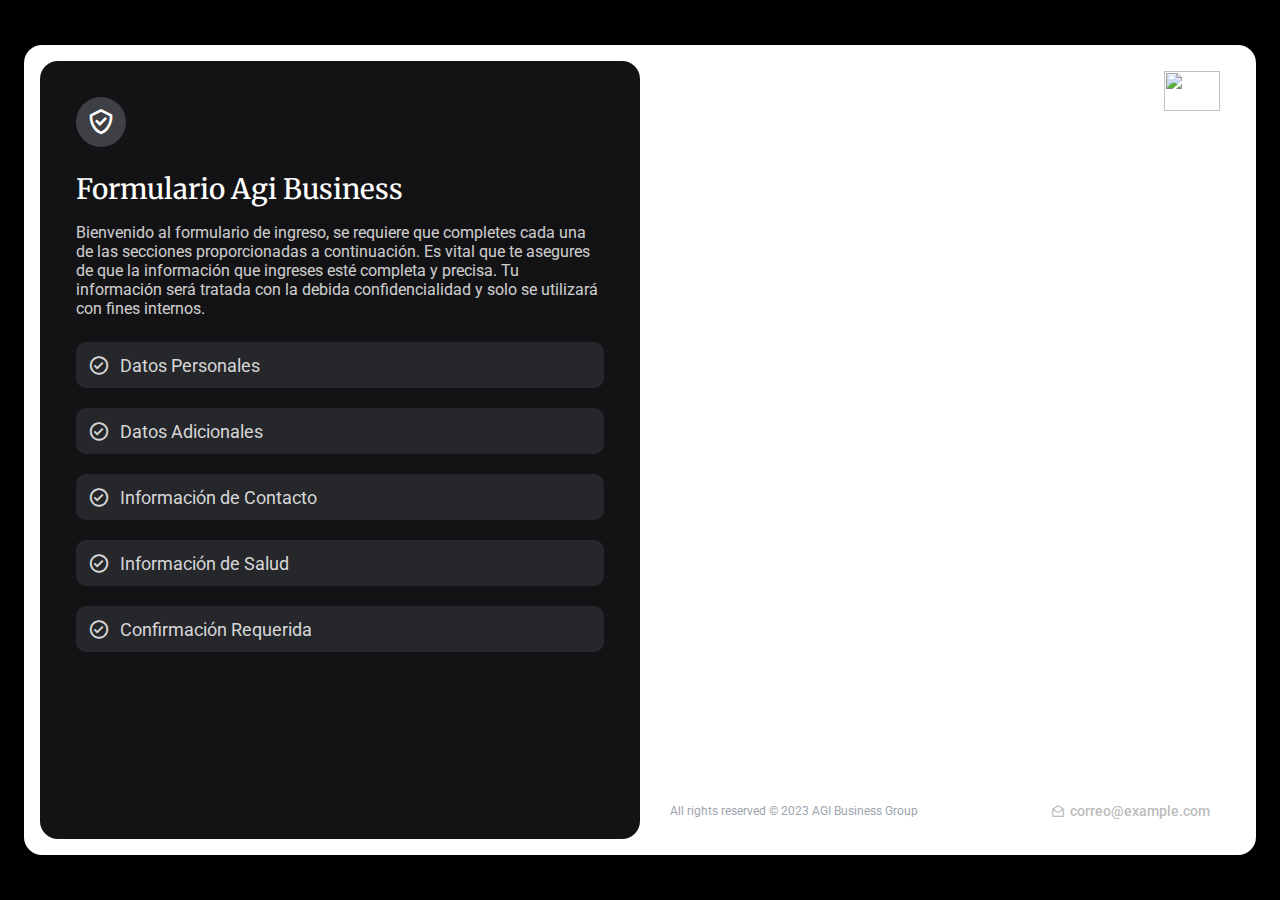
==== commit d868fce7: "validate select function update" ====
--- a/index.html
+++ b/index.html
@@ -95,7 +95,7 @@
                                 <!-- Personal data section -->
                                 <div class="personal-data sections-toggle-form"  id="data-personal" >
                                     <!-- Group 1 -->
-                                    <div class="data-personal-one step hidden grid-form">
+                                    <div class="data-personal-one step hidden grid-form group-1">
                                         <div class="form-group form-name">
                                             <div class="label-container">
                                                 <label for="name">Nombre</label>
@@ -108,7 +108,6 @@
                                                 <i class='bx bxs-error'></i>
                                             </div>
                                         </div>
-                                    
                                         <div class="form-group form-last-name">
                                             <div class="label-container">
                                                 <label for="last-name">Apellido Paterno</label>
@@ -121,7 +120,6 @@
                                                 <i class='bx bxs-error'></i>
                                             </div>
                                         </div>
-                                    
                                         <div class="form-group form-middle-name">
                                             <div class="label-container">
                                                 <label for="middle-name">Apellido Materno</label>
@@ -134,7 +132,6 @@
                                                 <i class='bx bxs-error'></i>
                                             </div>
                                         </div>
-                                    
                                         <div class="form-group form-birthplace">
                                             <div class="label-container">
                                                 <label for="birthplace">Lugar de Nacimiento</label>
@@ -147,8 +144,6 @@
                                                 <i class='bx bxs-error'></i>
                                             </div>
                                         </div>
-
-                                    
                                         <div class="form-group form-nationality">
                                             <div class="label-container">
                                                 <label for="nationality">Nacionalidad</label>
@@ -161,8 +156,6 @@
                                                 <i class='bx bxs-error'></i>
                                             </div>
                                         </div>
-
-                                    
                                         <div class="form-group form-birthdate">
                                             <div class="label-container">
                                                 <label for="birthdate">Fecha de Nacimiento</label>
@@ -174,8 +167,6 @@
                                                 <i class='bx bxs-error'></i>
                                             </div>
                                         </div>
-
-                                    
                                         <div class="form-group form-gender">
                                             <div class="label-container">
                                                 <label for="gender">Género</label>
@@ -188,14 +179,12 @@
                                                     <option value="other">Otro</option>
                                                 </select>
 
-                                                <input type="hidden" id="optionSelected" required>
-                                            </div>
-                                            <div class="error-container">
-                                                <i class='bx bxs-error'></i>
-                                            </div>
-                                        </div>
-
-                                    
+                                                
+                                            </div>
+                                            <div class="error-container">
+                                                <i class='bx bxs-error'></i>
+                                            </div>
+                                        </div>
                                         <div class="form-group form-age">
                                             <div class="label-container">
                                                 <label for="age">Edad</label>
@@ -208,11 +197,9 @@
                                                 <i class='bx bxs-error'></i>
                                             </div>
                                         </div>
-
-                                    </div>
-
+                                    </div>
                                     <!-- Group 2 -->
-                                    <div class="data-personal-two step hidden grid-form">
+                                    <div class="data-personal-two step hidden grid-form group-2" >
                                         <div class="form-group form-address">
                                             <div class="label-container">
                                                 <label for="address">Dirección</label>
@@ -224,8 +211,7 @@
                                             <div class="error-container">
                                                 <i class='bx bxs-error'></i>
                                             </div>
-                                        </div>
-                                        
+                                        </div> 
                                         <div class="form-group form-street-number">
                                             <div class="label-container">
                                                 <label for="street-number">Número</label>
@@ -238,7 +224,6 @@
                                                 <i class='bx bxs-error'></i>
                                             </div>
                                         </div>
-                                        
                                         <div class="form-group form-suburb">
                                             <div class="label-container">
                                                 <label for="suburb">Colonia</label>
@@ -251,7 +236,6 @@
                                                 <i class='bx bxs-error'></i>
                                             </div>
                                         </div>
-                                        
                                         <div class="form-group form-zip">
                                             <div class="label-container">
                                                 <label for="zip">Código Postal</label>
@@ -264,7 +248,6 @@
                                                 <i class='bx bxs-error'></i>
                                             </div>
                                         </div>
-                                        
                                         <div class="form-group form-city">
                                             <div class="label-container">
                                                 <label for="city">Ciudad o Delegación</label>
@@ -277,7 +260,6 @@
                                                 <i class='bx bxs-error'></i>
                                             </div>
                                         </div>
-                                        
                                         <div class="form-group form-state">
                                             <div class="label-container">
                                                 <label for="state">Estado</label>
@@ -291,371 +273,492 @@
                                             </div>
                                         </div>
                                     </div>
-
-
                                     <!-- group 3 -->
-                                    <div class="data-personal step hidden grid-form">
-                                        <div class="form-group form-living-with">
-                                            <div class="label-container">
-                                                <label for="living-with">Vive Con</label>
-                                            </div>
-                                            <input type="text" id="living-with" name="living_with" required placeholder="Ejemplo: Familiares">
-                                            <div class="error-container">
-                                                <i class='bx bx-error-circle'></i>
-                                            </div>
-                                        </div>
-                                    
+                                    <div class="data-personal step hidden grid-form group-3">
+                                        <div class="form-group form-lives-with">
+                                            <div class="label-container">
+                                                <label for="lives-with">Vive Con</label>
+                                            </div>
+                                            <div class="input-container">
+                                                <input type="text" id="lives-with" name="vive_con" required placeholder="Ejemplo: Familiares">
+                                                <i class='bx bx-check'></i>
+                                            </div>
+                                            <div class="error-container">
+                                                <i class='bx bxs-error'></i>
+                                            </div>
+                                        </div>
+
                                         <div class="form-group form-housing-tenure">
                                             <div class="label-container">
-                                                <label for="housing-tenure">Tenencia de Vivienda</label>
-                                            </div>
-                                            <select id="housing-tenure" name="housing_tenure" required>
-                                                <option value="" disabled selected>Selecciona una opción</option>
-                                                <option value="own">Propia</option>
-                                                <option value="rent">Alquiler</option>
-                                            </select>
-                                            <div class="error-container">
-                                                <i class='bx bx-error-circle'></i>
-                                            </div>
-                                        </div>
-                                    
+                                                <label for="housing-tenure">Tipo de vivienda</label>
+                                            </div>
+                                            <div class="input-container">
+                                                <select id="housing-tenure" name="tenencia_vivienda" class="validate-select" required>
+                                                    <option value="" disabled selected>Selecciona una opción</option>
+                                                    <option value="own">Propia</option>
+                                                    <option value="rent">Alquiler</option>
+                                                </select>
+                                            </div>
+                                            <div class="error-container">
+                                                <i class='bx bxs-error'></i>
+                                            </div>
+                                        </div>
+
                                         <div class="form-group form-marital-status">
                                             <div class="label-container">
                                                 <label for="marital-status">Estado Civil</label>
                                             </div>
-                                            <select id="marital-status" name="marital_status" required>
-                                                <option value="" disabled selected>Selecciona una opción</option>
-                                                <option value="single">Soltero</option>
-                                                <option value="married">Casado</option>
-                                                <option value="divorced">Divorciado</option>
-                                                <option value="widowed">Viudo</option>
-                                            </select>
-                                            <div class="error-container">
-                                                <i class='bx bx-error-circle'></i>
-                                            </div>
-                                        </div>
-                                    
+                                            <div class="input-container">
+                                                <select id="marital-status" name="estado_civil" class="validate-select" required>
+                                                    <option value="" disabled selected>Selecciona una opción</option>
+                                                    <option value="soltero">Soltero</option>
+                                                    <option value="casado">Casado</option>
+                                                    <option value="divorciado">Divorciado</option>
+                                                    <option value="viudo">Viudo</option>
+                                                </select>
+                                            </div>
+                                            <div class="error-container">
+                                                <i class='bx bxs-error'></i>
+                                            </div>
+                                        </div>
+
                                         <div class="form-group form-children">
                                             <div class="label-container">
                                                 <label for="children">Hijos</label>
                                             </div>
-                                            <input type="number" id="children" name="number_of_children" min="0" required placeholder="Ejemplo: 2">
-                                            <div class="error-container">
-                                                <i class='bx bx-error-circle'></i>
-                                            </div>
-                                        </div>
-                                    </div>
-
-
+                                            <div class="input-container">
+                                                <input type="number" id="children" name="numero_de_hijos" min="0" required placeholder="Ejemplo: 2">
+                                            </div>
+                                            <div class="error-container">
+                                                <i class='bx bxs-error'></i>
+                                            </div>
+                                        </div>
+                                    </div>
                                     <!-- group 4 -->
-                                    <div class="data-personal step hidden grid-form">
+                                    <div class="data-personal step hidden grid-form group-4">
                                         <div class="form-group form-education-level">
                                             <div class="label-container">
                                                 <label for="education-level">Grados de Estudio</label>
                                             </div>
-                                            <select id="education-level" name="education_level" required>
-                                                <option value="" disabled selected>Selecciona un grado</option>
-                                                <option value="primary">Primaria</option>
-                                                <option value="secondary">Secundaria</option>
-                                                <option value="high-school">Preparatoria</option>
-                                                <option value="bachelor">Licenciatura</option>
-                                                <option value="master">Maestría</option>
-                                                <option value="doctorate">Doctorado</option>
-                                                <option value="other">Otro</option>
-                                            </select>
-                                            <div class="error-container">
-                                                <i class='bx bx-error-circle'></i>
-                                            </div>
-                                        </div>
-                                    
+                                            <div class="input-container">
+                                                <select id="education-level" name="grados_de_estudio" class="validate-select" required>
+                                                    <option value="" disabled selected>Selecciona un grado</option>
+                                                    <option value="primary">Primaria</option>
+                                                    <option value="secondary">Secundaria</option>
+                                                    <option value="high-school">Preparatoria</option>
+                                                    <option value="bachelor">Licenciatura</option>
+                                                    <option value="master">Maestría</option>
+                                                    <option value="doctorate">Doctorado</option>
+                                                    <option value="other">Otro</option>
+                                                </select>
+                                            </div>
+                                            <div class="error-container">
+                                                <i class='bx bxs-error'></i>
+                                            </div>
+                                        </div>
                                         <div class="form-group form-field-of-study">
                                             <div class="label-container">
                                                 <label for="field-of-study">Área o Carrera</label>
                                             </div>
-                                            <input type="text" id="field-of-study" name="field_of_study" required placeholder="Ejemplo: Ingeniería Informática">
-                                            <div class="error-container">
-                                                <i class='bx bx-error-circle'></i>
-                                            </div>
-                                        </div>
-                                    </div>
-
-
+                                            <div class="input-container">
+                                                <input type="text" id="field-of-study" name="area_o_carrera" required placeholder="Ejemplo: Ingeniería Informática">
+                                                <i class='bx bx-check'></i>
+                                            </div>
+                                            <div class="error-container">
+                                                <i class='bx bxs-error'></i>
+                                            </div>
+                                        </div>
+                                    </div>
                                     <!-- Group 5 -->
-                                    <div class="data-personal step hidden grid-form">
+                                    <div class="data-personal step hidden grid-form group-5">
                                         <div class="form-group form-rfc">
                                             <div class="label-container">
                                                 <label for="rfc">RFC</label>
                                             </div>
-                                            <input type="text" id="rfc" name="rfc" required placeholder="Ejemplo: ABC123456DEF">
-                                            <div class="error-container">
-                                                <i class='bx bx-error-circle'></i>
-                                            </div>
-                                        </div>
-                                    
+                                            <div class="input-container">
+                                                <input type="text" id="rfc" name="rfc" required placeholder="Ejemplo: ABC123456DEF">
+                                                <i class='bx bx-check'></i>
+                                            </div>
+                                            <div class="error-container">
+                                                <i class='bx bxs-error'></i>
+                                            </div>
+                                        </div>
                                         <div class="form-group form-curp">
                                             <div class="label-container">
                                                 <label for="curp">CURP</label>
                                             </div>
-                                            <input type="text" id="curp" name="curp" required placeholder="Ejemplo: ABCD010101HDFXYZ01">
-                                            <div class="error-container">
-                                                <i class='bx bx-error-circle'></i>
-                                            </div>
-                                        </div>
-                                    
+                                            <div class="input-container">
+                                                <input type="text" id="curp" name="curp" required placeholder="Ejemplo: ABCD010101HDFXYZ01">
+                                                <i class='bx bx-check'></i>
+                                            </div>
+                                            <div class="error-container">
+                                                <i class='bx bxs-error'></i>
+                                            </div>
+                                        </div>
                                         <div class="form-group form-imss">
                                             <div class="label-container">
                                                 <label for="imss">IMSS</label>
                                             </div>
-                                            <input type="text" id="imss" name="imss" required placeholder="Ejemplo: 1234567890">
-                                            <div class="error-container">
-                                                <i class='bx bx-error-circle'></i>
-                                            </div>
-                                        </div>
-                                    </div>
-
-
+                                            <div class="input-container">
+                                                <input type="text" id="imss" name="imss" required placeholder="Ejemplo: 1234567890">
+                                                <i class='bx bx-check'></i>
+                                            </div>
+                                            <div class="error-container">
+                                                <i class='bx bxs-error'></i>
+                                            </div>
+                                        </div>
+                                    </div>
                                     <!-- group 6 -->
-                                    <div class="data-personal step hidden grid-form">
+                                    <div class="data-personal step hidden grid-form group-6">
                                         <div class="form-group form-passport">
                                             <div class="label-container">
                                                 <label for="passport">¿Cuenta con Pasaporte?</label>
                                             </div>
-                                            <select id="passport" name="has_passport" required>
-                                                <option value="" disabled selected>Selecciona una opción</option>
-                                                <option value="yes">Sí</option>
-                                                <option value="no">No</option>
-                                            </select>
-                                            <div class="error-container">
-                                                <i class='bx bx-error-circle'></i>
-                                            </div>
-                                        </div>
-                                    
+                                            <div class="input-container">
+                                                <select id="passport" name="cuenta_con_pasaporte" class="validate-select" required>
+                                                    <option value="" disabled selected>Selecciona una opción</option>
+                                                    <option value="si">Sí</option>
+                                                    <option value="no">No</option>
+                                                </select>
+                                                
+                                            </div>
+                                            <div class="error-container">
+                                                <i class='bx bxs-error'></i>
+                                            </div>
+                                        </div>
+
                                         <div class="form-group form-visa">
                                             <div class="label-container">
                                                 <label for="visa">¿Cuenta con Visa?</label>
                                             </div>
-                                            <select id="visa" name="has_visa" required>
-                                                <option value="" disabled selected>Selecciona una opción</option>
-                                                <option value="yes">Sí</option>
-                                                <option value="no">No</option>
-                                            </select>
-                                            <div class="error-container">
-                                                <i class='bx bx-error-circle'></i>
-                                            </div>
-                                        </div>
-                                    </div>
-
-
+                                            <div class="input-container">
+                                                <select id="visa" name="cuenta_con_visa" class="validate-select" required>
+                                                    <option value="" disabled selected>Selecciona una opción</option>
+                                                    <option value="si">Sí</option>
+                                                    <option value="no">No</option>
+                                                </select>
+                                            </div>
+                                            <div class="error-container">
+                                                <i class='bx bxs-error'></i>
+                                            </div>
+                                        </div>
+
+                                    </div>
                                     <!-- group 7 -->
-                                    <div class="data-personal step hidden grid-form">
+                                    <div class="data-personal step hidden grid-form group-7">
                                         <div class="form-group form-landline-phone">
                                             <div class="label-container">
                                                 <label for="landline-phone">Teléfono Fijo</label>
                                             </div>
-                                            <input type="tel" id="landline-phone" name="landline_phone" required placeholder="Ejemplo: (123) 456-7890">
-                                            <div class="error-container">
-                                                <i class='bx bx-error-circle'></i>
-                                            </div>
-                                        </div>
-                                    
+                                            <div class="input-container">
+                                                <input type="tel" id="landline-phone" name="telefono_fijo" required placeholder="Ejemplo: (123) 456-7890">
+                                                <i class='bx bx-check'></i>
+                                            </div>
+                                            <div class="error-container">
+                                                <i class='bx bxs-error'></i>
+                                            </div>
+                                        </div>
+
                                         <div class="form-group form-mobile-phone">
                                             <div class="label-container">
                                                 <label for="mobile-phone">Teléfono Móvil</label>
                                             </div>
-                                            <input type="tel" id="mobile-phone" name="mobile_phone" required placeholder="Ejemplo: (987) 654-3210">
-                                            <div class="error-container">
-                                                <i class='bx bx-error-circle'></i>
-                                            </div>
-                                        </div>
-                                    
+                                            <div class="input-container">
+                                                <input type="tel" id="mobile-phone" name="telefono_movil" required placeholder="Ejemplo: (987) 654-3210">
+                                                <i class='bx bx-check'></i>
+                                            </div>
+                                            <div class="error-container">
+                                                <i class='bx bxs-error'></i>
+                                            </div>
+                                        </div>
+
                                         <div class="form-group form-email">
                                             <div class="label-container">
                                                 <label for="email">Correo Electrónico</label>
                                             </div>
-                                            <input type="email" id="email" name="email" required placeholder="Ejemplo: ejemplo@correo.com">
-                                            <div class="error-container">
-                                                <i class='bx bx-error-circle'></i>
-                                            </div>
-                                        </div>
-                                    
+                                            <div class="input-container">
+                                                <input type="email" id="email" name="correo_electronico" required placeholder="Ejemplo: ejemplo@correo.com">
+                                                <i class='bx bx-check'></i>
+                                            </div>
+                                            <div class="error-container">
+                                                <i class='bx bxs-error'></i>
+                                            </div>
+                                        </div>
+
                                         <div class="form-group form-linkedin">
                                             <div class="label-container">
                                                 <label for="linkedin">LinkedIn</label>
                                             </div>
-                                            <input type="url" id="linkedin" name="linkedin" required placeholder="Ejemplo: https://www.linkedin.com/in/tu-perfil">
-                                            <div class="error-container">
-                                                <i class='bx bx-error-circle'></i>
-                                            </div>
-                                        </div>
-                                    </div>
-
-
+                                            <div class="input-container">
+                                                <input type="text" id="linkedin" name="linkedin" required placeholder="Ejemplo: https://www.linkedin.com/in/tu-perfil">
+                                                <i class='bx bx-check'></i>
+                                            </div>
+                                            <div class="error-container">
+                                                <i class='bx bxs-error'></i>
+                                            </div>
+                                        </div>
+
+                                    </div>
                                 </div>
                                 <!-- Aditional section -->
                                 <div class="additional-data sections-toggle-form" id="additional-data">
-                                    <div class="additional-data step grid-form hidden">
+                                    <div class="additional-data step grid-form hidden group-1">
                                         <div class="form-group form-name">
                                             <div class="label-container">
                                                 <label for="first-name">Nombre</label>
                                             </div>
-                                            <input type="text" id="first-name" name="nombre" required placeholder="Ejemplo: Juan">
-                                            <div class="error-container">
-                                                <i class='bx bx-error-circle'></i>
-                                            </div>
-                                        </div>
+                                            <div class="input-container">
+                                                <input type="text" id="first-name" name="nombre" required placeholder="Ejemplo: Juan">
+                                                <i class='bx bx-check'></i>
+                                            </div>
+                                            <div class="error-container">
+                                                <i class='bx bxs-error'></i>
+                                            </div>
+                                        </div>                      
                                         <div class="form-group form-last-name">
                                             <div class="label-container">
                                                 <label for="referal-last-name">Apellido</label>
                                             </div>
-                                            <input type="text" id="referal-last-name" name="apellido" required placeholder="Ejemplo: Pérez">
-                                            <div class="error-container">
-                                                <i class='bx bx-error-circle'></i>
+                                            <div class="input-container">
+                                                <input type="text" id="referal-last-name" name="apellido" required placeholder="Ejemplo: Pérez">
+                                                <i class='bx bx-check'></i>
+                                            </div>
+                                            <div class="error-container">
+                                                <i class='bx bxs-error'></i>
                                             </div>
                                         </div>
                                         <div class="form-group form-phone">
                                             <div class="label-container">
                                                 <label for="contact-phone">Teléfono de Contacto</label>
                                             </div>
-                                            <input type="tel" id="contact-phone" name="telefono" required placeholder="Ejemplo: (123) 456-7890">
-                                            <div class="error-container">
-                                                <i class='bx bx-error-circle'></i>
+                                            <div class="input-container">
+                                                <input type="tel" id="contact-phone" name="telefono_de_contacto" required placeholder="Ejemplo: (123) 456-7890">
+                                                <i class='bx bx-check'></i>
+                                            </div>
+                                            <div class="error-container">
+                                                <i class='bx bxs-error'></i>
                                             </div>
                                         </div>
                                         <div class="form-group form-relationship">
                                             <div class="label-container">
                                                 <label for="relationship">Parentesco</label>
                                             </div>
-                                            <input type="text" id="relationship" name="parentesco" required placeholder="Ejemplo: Padre">
-                                            <div class="error-container">
-                                                <i class='bx bx-error-circle'></i>
-                                            </div>
-                                        </div>
-                                    </div>
-
-
+                                            <div class="input-container">
+                                                <input type="text" id="relationship" name="parentesco" required placeholder="Ejemplo: Padre">
+                                                <i class='bx bx-check'></i>
+                                            </div>
+                                            <div class="error-container">
+                                                <i class='bx bxs-error'></i>
+                                            </div>
+                                        </div>
+                                    </div>
                                 </div>
-
-                                <!-- continuar con los de abajop -->
                                 <!-- contact section -->
                                 <div class="contact-info sections-toggle-form" id="contact-information">
-                                    <div class="contact-info-container step grid-form hidden" id="contact-info-1">
+                                    <div class="contact-info-container step grid-form hidden group-1" >
                                         <div class="form-group company-info">
-                                            <label for="company-name">Nombre de la Empresa 1:</label>
-                                            <div class="input-container">
-                                                <input type="text" id="company-name" name="nombre-empresa" required placeholder="Ejemplo: ABC Corp">
-                                                <i class='bx bx-error-circle'></i>
-                                            </div>
-                                        </div>
+                                            <div class="label-container">
+                                                <label for="company-name">Nombre de la Empresa 1:</label>
+                                            </div>
+                                            <div class="input-container">
+                                                <input type="text" id="company-name" name="nombre_de_la_empresa_1" required placeholder="Ejemplo: ABC Corp">
+                                                <i class='bx bx-check'></i>
+                                            </div>
+                                            <div class="error-container">
+                                                <i class='bx bxs-error'></i>
+                                            </div>
+                                        </div>
+
                                         <div class="form-group boss">
-                                            <label for="boss">Jefe Directo:</label>
-                                            <div class="input-container">
-                                                <input type="text" id="boss" name="jefe-directo" required placeholder="Ejemplo: María González">
-                                                <i class='bx bx-error-circle'></i>
-                                            </div>
-                                        </div>
+                                            <div class="label-container">
+                                                <label for="boss">Jefe Directo:</label>
+                                            </div>
+                                            <div class="input-container">
+                                                <input type="text" id="boss" name="jefe_directo" required placeholder="Ejemplo: María González">
+                                                <i class='bx bx-check'></i>
+                                            </div>
+                                            <div class="error-container">
+                                                <i class='bx bxs-error'></i>
+                                            </div>
+                                        </div>
+
                                         <div class="form-group contact-phone">
-                                            <label for="contact-phone">Teléfono de Contacto:</label>
-                                            <div class="input-container">
-                                                <input type="tel" id="contact-phone" name="telefono-contacto" required placeholder="Ejemplo: (123) 456-7890">
-                                                <i class='bx bx-error-circle'></i>
-                                            </div>
-                                        </div>
+                                            <div class="label-container">
+                                                <label for="contact-phone">Teléfono de Contacto:</label>
+                                            </div>
+                                            <div class="input-container">
+                                                <input type="tel" id="contact-phone" name="telefono_de_contacto" required placeholder="Ejemplo: (123) 456-7890">
+                                                <i class='bx bx-check'></i>
+                                            </div>
+                                            <div class="error-container">
+                                                <i class='bx bxs-error'></i>
+                                            </div>
+                                        </div>
+
                                         <div class="form-group extension">
-                                            <label for="extension">Extensión:</label>
+                                            <div class="label-container">
+                                                <label for="extension">Extensión:</label>
+                                            </div>
                                             <div class="input-container">
                                                 <input type="text" id="extension" name="extension" required placeholder="Ejemplo: 123">
-                                                <i class='bx bx-error-circle'></i>
-                                            </div>
-                                        </div>
+                                                <i class='bx bx-check'></i>
+                                            </div>
+                                            <div class="error-container">
+                                                <i class='bx bxs-error'></i>
+                                            </div>
+                                        </div>
+
                                     </div>
     
-                                    <div class="contact-info-container step grid-form hidden" id="contact-info-2">
+                                    <div class="contact-info-container step grid-form hidden group-2" >
                                         <div class="form-group company-info">
-                                            <label for="company-name">Nombre de la Empresa 2:</label>
-                                            <div class="input-container">
-                                                <input type="text" id="company-name-2" name="nombre-empresa-2" required placeholder="Ejemplo: ABC Corp">
-                                                <i class='bx bx-error-circle'></i>
-                                            </div>
-                                        </div>
+                                            <div class="label-container">
+                                                <label for="company-name-2">Nombre de la Empresa 2:</label>
+                                            </div>
+                                            <div class="input-container">
+                                                <input type="text" id="company-name-2" name="nombre_de_la_empresa_2" required placeholder="Ejemplo: ABC Corp">
+                                                <i class='bx bx-check'></i>
+                                            </div>
+                                            <div class="error-container">
+                                                <i class='bx bxs-error'></i>
+                                            </div>
+                                        </div>
+
                                         <div class="form-group boss">
-                                            <label for="boss">Jefe Directo:</label>
-                                            <div class="input-container">
-                                                <input type="text" id="boss" name="jefe-directo-2" required placeholder="Ejemplo: María González">
-                                                <i class='bx bx-error-circle'></i>
-                                            </div>
-                                        </div>
+                                            <div class="label-container">
+                                                <label for="boss">Jefe Directo:</label>
+                                            </div>
+                                            <div class="input-container">
+                                                <input type="text" id="boss" name="jefe_directo_2" required placeholder="Ejemplo: María González">
+                                                <i class='bx bx-check'></i>
+                                            </div>
+                                            <div class="error-container">
+                                                <i class='bx bxs-error'></i>
+                                            </div>
+                                        </div>
+
                                         <div class="form-group contact-phone">
-                                            <label for="contact-phone">Teléfono de Contacto:</label>
-                                            <div class="input-container">
-                                                <input type="tel" id="contact-phone-2" name="telefono-contacto-2" required placeholder="Ejemplo: (123) 456-7890">
-                                                <i class='bx bx-error-circle'></i>
-                                            </div>
-                                        </div>
+                                            <div class="label-container">
+                                                <label for="contact-phone-2">Teléfono de Contacto:</label>
+                                            </div>
+                                            <div class="input-container">
+                                                <input type="tel" id="contact-phone-2" name="telefono_de_contacto_2" required placeholder="Ejemplo: (123) 456-7890">
+                                                <i class='bx bx-check'></i>
+                                            </div>
+                                            <div class="error-container">
+                                                <i class='bx bxs-error'></i>
+                                            </div>
+                                        </div>
+
                                         <div class="form-group extension">
-                                            <label for="extension">Extensión:</label>
-                                            <div class="input-container">
-                                                <input type="text" id="extension-2" name="extension-2" required placeholder="Ejemplo: 123">
-                                                <i class='bx bx-error-circle'></i>
-                                            </div>
-                                        </div>
-                                        
+                                            <div class="label-container">
+                                                <label for="extension-2">Extensión:</label>
+                                            </div>
+                                            <div class="input-container">
+                                                <input type="text" id="extension-2" name="extension_2" required placeholder="Ejemplo: 123">
+                                                <i class='bx bx-check'></i>
+                                            </div>
+                                            <div class="error-container">
+                                                <i class='bx bxs-error'></i>
+                                            </div>
+                                        </div>
+        
                                     </div>
     
-                                    <div class="contact-info-reference-personnel step hidden grid-form">
+                                    <div class="contact-info-reference-personnel step hidden grid-form group-3">
                                         <div class="form-group first-name">
-                                            <label for="first-name">Nombre (Referencia Personal 1):</label>
-                                            <div class="input-container">
-                                                <input type="text" id="first-name-reference" name="nombre-referencia" required placeholder="Ejemplo: Juan">
-                                                <i class='bx bx-error-circle'></i>
-                                            </div>
-                                        </div>
+                                            <div class="label-container">
+                                                <label for="first-name-reference">Nombre (Referencia Personal 1)</label>
+                                            </div>
+                                            <div class="input-container">
+                                                <input type="text" id="first-name-reference" name="nombre_de_referencia_personal_1" required placeholder="Ejemplo: Juan">
+                                                <i class='bx bx-check'></i>
+                                            </div>
+                                            <div class="error-container">
+                                                <i class='bx bxs-error'></i>
+                                            </div>
+                                        </div>
+
                                         <div class="form-group last-name">
-                                            <label for="last-name">Apellidos:</label>
-                                            <div class="input-container">
-                                                <input type="text" id="last-name-reference" name="apellidos-referencia" required placeholder="Ejemplo: Pérez González">
-                                                <i class='bx bx-error-circle'></i>
-                                            </div>
-                                        </div>
+                                            <div class="label-container">
+                                                <label for="last-name-reference">Apellidos</label>
+                                            </div>
+                                            <div class="input-container">
+                                                <input type="text" id="last-name-reference" name="apellidos_de_referencia_personal_1" required placeholder="Ejemplo: Pérez González">
+                                                <i class='bx bx-check'></i>
+                                            </div>
+                                            <div class="error-container">
+                                                <i class='bx bxs-error'></i>
+                                            </div>
+                                        </div>
+
                                         <div class="form-group contact-phone">
-                                            <label for="contact-phone">Teléfono de Contacto:</label>
-                                            <div class="input-container">
-                                                <input type="tel" id="contact-phone-reference" name="telefono-contacto-referencia" required placeholder="Ejemplo: (123) 456-7890">
-                                                <i class='bx bx-error-circle'></i>
-                                            </div>
-                                        </div>
+                                            <div class="label-container">
+                                                <label for="contact-phone-reference">Teléfono de Contacto</label>
+                                            </div>
+                                            <div class="input-container">
+                                                <input type="tel" id="contact-phone-reference" name="telefono_de_contacto_de_referencia_personal_1" required placeholder="Ejemplo: (123) 456-7890">
+                                                <i class='bx bx-check'></i>
+                                            </div>
+                                            <div class="error-container">
+                                                <i class='bx bxs-error'></i>
+                                            </div>
+                                        </div>
+
                                     </div>
     
-                                    <div class="contact-info-reference-personnel step hidden grid-form">
+                                    <div class="contact-info-reference-personnel step hidden grid-form group-4">
                                         <div class="form-group first-name">
-                                            <label for="first-name">Nombre (Referencia Personal 2):</label>
-                                            <div class="input-container">
-                                                <input type="text" id="first-namereference-2" name="nombre-referencia-2" required placeholder="Ejemplo: Juan">
-                                                <i class='bx bx-error-circle'></i>
-                                            </div>
-                                        </div>
+                                            <div class="label-container">
+                                                <label for="first-name-reference-2">Nombre (Referencia Personal 2)</label>
+                                            </div>
+                                            <div class="input-container">
+                                                <input type="text" id="first-name-reference-2" name="nombre_de_referencia_personal_2" required placeholder="Ejemplo: Juan">
+                                                <i class='bx bx-check'></i>
+                                            </div>
+                                            <div class="error-container">
+                                                <i class='bx bxs-error'></i>
+                                            </div>
+                                        </div>
+
                                         <div class="form-group last-name">
-                                            <label for="last-name">Apellidos:</label>
-                                            <div class="input-container">
-                                                <input type="text" id="last-name-reference-2" name="apellidos-referencia-2" required placeholder="Ejemplo: Pérez González">
-                                                <i class='bx bx-error-circle'></i>
-                                            </div>
-                                        </div>
+                                            <div class="label-container">
+                                                <label for="last-name-reference-2">Apellidos</label>
+                                            </div>
+                                            <div class="input-container">
+                                                <input type="text" id="last-name-reference-2" name="apellidos_de_referencia_personal_2" required placeholder="Ejemplo: Pérez González">
+                                                <i class='bx bx-check'></i>
+                                            </div>
+                                            <div class="error-container">
+                                                <i class='bx bxs-error'></i>
+                                            </div>
+                                        </div>
+
                                         <div class="form-group contact-phone">
-                                            <label for="contact-phone">Teléfono de Contacto:</label>
-                                            <div class="input-container">
-                                                <input type="tel" id="contact-phone-reference-2" name="telefono-contacto-referencia-2" required placeholder="Ejemplo: (123) 456-7890">
-                                                <i class='bx bx-error-circle'></i>
-                                            </div>
-                                        </div>
+                                            <div class="label-container">
+                                                <label for="contact-phone-reference-2">Teléfono de Contacto</label>
+                                            </div>
+                                            <div class="input-container">
+                                                <input type="tel" id="contact-phone-reference-2" name="telefono_de_contacto_de_referencia_personal_2" required placeholder="Ejemplo: (123) 456-7890">
+                                                <i class='bx bx-check'></i>
+                                            </div>
+                                            <div class="error-container">
+                                                <i class='bx bxs-error'></i>
+                                            </div>
+                                        </div>
+
                                     </div>
                                 </div>
                                 <!-- Health section -->
                                 <div class="health-info sections-toggle-form" id="health-information">
-                                    <div class="health-info-details step hidden grid-form grid-form-health">
+                                    <div class="health-info-details step hidden grid-form group-1">
                                         <div class="form-group blood-type">
-                                            <label for="blood-type">Tipo de Sangre:</label>
-                                            <div class="input-container">
-                                                <select id="blood-type" name="tipo-sangre" required>
+                                            <div class="label-container">
+                                                <label for="blood-type">Tipo de Sangre:</label>
+                                            </div>
+                                            <div class="input-container">
+                                                <select id="blood-type" name="tipo_de_sangre" class="validate-select" required>
+                                                    <option value="" disabled selected>Selecciona una opción</option>
                                                     <option value="A+">A+</option>
                                                     <option value="A-">A-</option>
                                                     <option value="B+">B+</option>
@@ -665,135 +768,218 @@
                                                     <option value="O+">O+</option>
                                                     <option value="O-">O-</option>
                                                 </select>
-                                                <i class='bx bx-error-circle'></i>
-                                            </div>
-                                        </div>
-                                    
+                                            </div>
+                                            <div class="error-container">
+                                                <i class='bx bxs-error'></i>
+                                            </div>
+                                        </div>
                                         <div class="form-group allergies">
-                                            <label for="allergies">Alergias que padece:</label>
+                                            <div class="label-container">
+                                                <label for="allergies">Alergias que padece:</label>
+                                            </div>
                                             <div class="input-container">
                                                 <input type="text" id="allergies" name="alergias" required placeholder="Ejemplo: Polen, Penicilina">
-                                                <i class='bx bx-error-circle'></i>
-                                            </div>
-                                        </div>
-                                    
-                                        <div class="form-group diabetes">
-                                            <label for="diabetes">¿Tiene diabetes?</label>
-                                            <div class="input-container">
-                                                <select id="diabetes" name="diabetes" required>
-                                                    <option value="si">Sí</option>
-                                                    <option value="no">No</option>
-                                                </select>
-                                                <i class='bx bx-error-circle'></i>
-                                            </div>
-                                        </div>
-                                    
-                                        <div class="form-group hypertension">
-                                            <label for="hypertension">¿Tiene hipertensión?</label>
-                                            <div class="input-container">
-                                                <select id="hypertension" name="hipertension" required>
-                                                    <option value="si">Sí</option>
-                                                    <option value="no">No</option>
-                                                </select>
-                                                <i class='bx bx-error-circle'></i>
-                                            </div>
-                                        </div>
-                                    
-                                        <div class="form-group vision">
-                                            <label for="vision">¿Tiene miopía o astigmatismo?</label>
-                                            <div class="input-container">
-                                                <select id="vision" name="vision" required>
-                                                    <option value="si">Sí</option>
-                                                    <option value="no">No</option>
-                                                </select>
-                                                <i class='bx bx-error-circle'></i>
-                                            </div>
-                                        </div>
-                                    
-                                        <div class="form-group motor-difficulty">
-                                            <label for="motor-difficulty">¿Tiene dificultad motriz?</label>
-                                            <div class="input-container">
-                                                <select id="motor-difficulty" name="dificultad-motriz" required>
-                                                    <option value="si">Sí</option>
-                                                    <option value="no">No</option>
-                                                </select>
-                                                <i class='bx bx-error-circle'></i>
-                                            </div>
-                                        </div>
-                                    
-                                        <div class="form-group sports">
-                                            <label for="sports">¿Practica algún deporte?</label>
-                                            <div class="input-container">
-                                                <input type="text" id="sports" name="deporte" placeholder="Ejemplo: Fútbol, Natación" required>
-                                                <i class='bx bx-error-circle'></i>
-                                            </div>
-                                        </div>
-                                    </div>
-    
-                                    <div class="health-assessment step hidden grid-form grid-form-health">
+                                                <i class='bx bx-check'></i>
+                                            </div>
+                                            <div class="error-container">
+                                                <i class='bx bxs-error'></i>
+                                            </div>
+                                        </div>
+                                        <div class="form-group form-diabetes">
+                                            <div class="label-container">
+                                                <label for="diabetes">¿Tienes diabetes?</label>
+                                            </div>
+                                            <div class="input-container">
+                                                <select id="diabetes" name="tiene_diabetes" class="validate-select" required>
+                                                    <option value="" disabled selected>Selecciona una opción</option>
+                                                    <option value="si">Sí</option>
+                                                    <option value="no">No</option>
+                                                </select>
+                                            </div>
+                                            <div class="error-container">
+                                                <i class='bx bxs-error'></i>
+                                            </div>
+                                        </div>
+
+                                        <div class="form-group form-hypertension">
+                                            <div class="label-container">
+                                                <label for="hypertension">¿Tienes hipertensión?</label>
+                                            </div>
+                                            <div class="input-container">
+                                                <select id="hypertension" name="tiene_hipertension" class="validate-select" required>
+                                                    <option value="" disabled selected>Selecciona una opción</option>
+                                                    <option value="si">Sí</option>
+                                                    <option value="no">No</option>
+                                                </select>
+                                            </div>
+                                            <div class="error-container">
+                                                <i class='bx bxs-error'></i>
+                                            </div>
+                                        </div>
+
+                                        <div class="form-group form-vision">
+                                            <div class="label-container">
+                                                <label for="vision">¿Tienes miopía o astigmatismo?</label>
+                                            </div>
+                                            <div class="input-container">
+                                                <select id="vision" name="tiene_miopia_astigmatismo" class="validate-select" required>
+                                                    <option value="" disabled selected>Selecciona una opción</option>
+                                                    <option value="si">Sí</option>
+                                                    <option value="no">No</option>
+                                                </select>
+                                            </div>
+                                            <div class="error-container">
+                                                <i class='bx bxs-error'></i>
+                                            </div>
+                                        </div>
+
+                                        <div class="form-group form-mobility">
+                                            <div class="label-container">
+                                                <label for="mobility">¿Tienes dificultad motriz?</label>
+                                            </div>
+                                            <div class="input-container">
+                                                <select id="mobility" name="tiene_dificultad_motriz" class="validate-select" required>
+                                                    <option value="" disabled selected>Selecciona una opción</option>
+                                                    <option value="si">Sí</option>
+                                                    <option value="no">No</option>
+                                                </select>
+                                            </div>
+                                            <div class="error-container">
+                                                <i class='bx bxs-error'></i>
+                                            </div>
+                                        </div>
+                                    </div>
+                                    <div class="health-assessment step hidden grid-form group-2">
                                         <div class="form-group health-status">
-                                            <label for="health-status">¿Cómo consideras tu salud?</label>
-                                            <div class="input-container">
-                                                <select id="health-status" name="estado-salud" required>
+                                            <div class="label-container">
+                                                <label for="health-status">¿Cómo consideras tu salud?</label>
+                                            </div>
+                                            <div class="input-container">
+                                                <select id="health-status" name="estado_de_salud" class="validate-select" required>
                                                     <option value="" disabled selected>Seleccione uno</option>
                                                     <option value="muy-buena">Muy buena</option>
                                                     <option value="buena">Buena</option>
                                                     <option value="regular">Regular</option>
                                                     <option value="no-tan-buena">No tan buena</option>
                                                 </select>
-                                                <i class='bx bx-error-circle'></i>
-                                            </div>
-                                        </div>
+                                            </div>
+                                            <div class="error-container">
+                                                <i class='bx bxs-error'></i>
+                                            </div>
+                                        </div>                                    
+                                        <div class="form-group chronic-illness">
+                                            <div class="label-container">
+                                                <label for="chronic-illness">¿Has padecido alguna enfermedad crónica?</label>
+                                            </div>
+                                            <div class="input-container">
+                                                <select id="chronic-illness" name="enfermedad_cronica" class="validate-select validate-select-opt" required>
+                                                    <option value="no">No</option>
+                                                    <option value="si">Sí</option>
+                                                </select>
+                                            </div>
+                                            <div class="error-container">
+                                                <i class='bx bxs-error'></i>
+                                            </div>
+                                        </div>
+                                        <div class="form-group chronic-illness-espc">
+                                            <div class="label-container">
+                                                <label for="chronic-illness-espc">Especifica la enfermedad cronica</label>
+                                            </div>
+                                            <div class="input-container">
+                                                <input type="text" id="enfermedad-cronica-especificar" name="enfermedad_cronica_especificar" required placeholder="Especificar enfermedad crónica si aplica">
+                                                <i class='bx bx-check'></i>
+                                            </div>
+                                            <div class="error-container">
+                                                <i class='bx bxs-error'></i>
+                                            </div>
+                                        </div>
+                                        <div class="form-group covid-19">
+                                            <div class="label-container">
+                                                <label for="covid-19">¿Has padecido COVID-19 en los últimos 6 meses?</label>
+                                            </div>
+                                            <div class="input-container">
+                                                <input type="text" id="covid-19-especificar" name="covid_19_especificar" required placeholder="Especificar detalles si aplica">
+                                                <i class='bx bx-check'></i>
+                                            </div>
+                                            <div class="error-container">
+                                                <i class='bx bxs-error'></i>
+                                            </div>
+                                        </div>
+                                        <div class="form-group covid-vaccination">
+                                            <div class="label-container">
+                                                <label for="covid-vaccination">¿Estás vacunado contra COVID-19?</label>
+                                            </div>
+                                            <div class="input-container">
+                                                <select id="covid-vaccination" name="covid_vaccination" class="validate-select" required>
+                                                    <option value="" disabled selected>Selecciona una opción</option>
+                                                    <option value="si">Sí</option>
+                                                    <option value="no">No</option>
+                                                </select>
+                                            </div>
+                                            <div class="error-container">
+                                                <i class='bx bxs-error'></i>
+                                            </div>
+                                        </div>
+                                    </div>
+                                    <div class="health-assessment-2 step hidden grid-form group-3">
+                                        <div class="form-group medication">
+                                            <div class="label-container">
+                                                <label for="medication">¿Estás tomando algún medicamento actualmente?</label>
+                                            </div>
+                                            <div class="input-container">
+                                                <select id="medication" name="medication" class="validate-select validate-select-opt" required>
+                                                    <option value="" disabled selected>Selecciona una opción</option>
+                                                    <option value="si">Sí</option>
+                                                    <option value="no">No</option>
+                                                </select>
+                                                <input type="hidden" id="optionSelected" required>
+                                            </div>
+                                            <div class="error-container">
+                                                <i class='bx bxs-error'></i>
+                                            </div>
+                                        </div>
+                                        <div class="form-group medication-details">
+                                            <div class="label-container">
+                                                <label for="medication-details">Especifica cuál medicamento estás tomando:</label>
+                                            </div>
+                                            <div class="input-container">
+                                                <input type="text" id="medication-details" name="medication_details" required placeholder="Ejemplo: Ibuprofeno">
+                                                <i class='bx bx-check'></i>
+                                            </div>
+                                            <div class="error-container">
+                                                <i class='bx bxs-error'></i>
+                                            </div>
+                                        </div>
+                                        <div class="form-group medical-appointment">
+                                            <div class="label-container">
+                                                <label for="has-appointment">¿Tienes alguna cita médica programada?</label>
+                                            </div>
+                                            <div class="input-container">
+                                                <select id="has-appointment" name="has_appointment" class="validate-select validate-select-opt" required>
+                                                    <option value="" disabled selected>Selecciona una opción</option>
+                                                    <option value="si">Sí</option>
+                                                    <option value="no">No</option>
+                                                </select>
+                                                <input type="hidden" id="optionSelected" required>
+                                            </div>
+                                            <div class="error-container">
+                                                <i class='bx bxs-error'></i>
+                                            </div>
+                                        </div>
+                                        <div class="form-group appointment-date">
+                                            <div class="label-container">
+                                                <label for="appointment-date">Fecha de la cita médica:</label>
+                                            </div>
+                                            <div class="input-container">
+                                                <input type="text" id="appointment-date" name="appointment_date">
+                                                <i class='bx bx-check'></i>
+                                            </div>
+                                            <div class="error-container">
+                                                <i class='bx bxs-error'></i>
+                                            </div>
+                                        </div>
+                                    </div>
                                     
-                                        <div class="form-group chronic-illness">
-                                            <label for="chronic-illness">¿Has padecido alguna enfermedad crónica?</label>
-                                            <div class="input-container">
-                                                <input type="text" id="chronic-illness" name="enfermedad-cronica" required placeholder="Especificar enfermedad crónica si aplica">
-                                                <i class='bx bx-error-circle'></i>
-                                            </div>
-                                        </div>
-                                    
-                                        <div class="form-group">
-                                            <label for="covid-recent">¿Has padecido COVID-19 en los últimos 6 meses?</label>
-                                            <div class="input-container">
-                                                <select id="covid-recent" name="covid-reciente" required>
-                                                    <option value="" disabled selected>Seleccione uno</option>
-                                                    <option value="si">Sí</option>
-                                                    <option value="no">No</option>
-                                                </select>
-                                                <i class='bx bx-error-circle'></i>
-                                            </div>
-                                        </div>
-                                    
-                                        <div class="form-group">
-                                            <label for="covid-vaccine">¿Estás vacunado contra el COVID-19?</label>
-                                            <div class="input-container">
-                                                <select id="covid-vaccine" name="vacuna-covid" required>
-                                                    <option value="" disabled selected>Seleccione uno</option>
-                                                    <option value="si">Sí</option>
-                                                    <option value="no">No</option>
-                                                </select>
-                                                <i class='bx bx-error-circle'></i>
-                                            </div>
-                                        </div>
-                                    </div>
-    
-                                    <div class="health-assessment-2 step hidden grid-form">
-                                        <div class="form-group current-medication">
-                                            <label for="current-medication">¿Estás tomando algún medicamento actualmente?</label>
-                                            <div class="input-container">
-                                                <input type="text" id="current-medication" name="medicamento-actual" required placeholder="Especificar medicamento si aplica">
-                                                <i class='bx bx-error-circle'></i>
-                                            </div>
-                                        </div>
-                                        <div class="form-group medical-appointment">
-                                            <label for="medical-appointment">¿Tienes alguna cita médica programada?</label>
-                                            <div class="input-container">
-                                                <input type="text" id="medical-appointment" name="cita-medica" required placeholder="Especificar cita médica si aplica">
-                                                <i class='bx bx-error-circle'></i>
-                                            </div>
-                                        </div>
-                                    </div>
                                 </div>
                                 <!-- Confirmation section -->
                                 <div class="confirmation-required sections-toggle-form" id="confirmation-required">
@@ -914,12 +1100,14 @@
                 <div class="form-btns-container">
                     <div class="pager-container">
                         <a class="form-btns pager" id="prevButton">
-                            <i class='bx bx-left-arrow-alt arrow'></i>
+                            <!-- <i class='bx bx-left-arrow-alt arrow'></i> -->
+                            <i class='bx bx-chevron-left arrow' ></i>
                             <span>Anterior</span>
                         </a>
                         <a class="form-btns pager" id="nextButton">
                             <span>Siguiente</span>
-                            <i class='bx bx-right-arrow-alt arrow'></i>
+                            <!-- <i class='bx bx-right-arrow-alt arrow'></i> -->
+                            <i class='bx bx-chevron-right arrow'></i>
                         </a>
                     </div>
                     <div class="save-btn-container">
@@ -952,7 +1140,7 @@
                 <div class="panel-item panel-item-title">
                     <div class="title-container">
                         <h2 class="panel-item-title-h2">Formulario Agi Business</h2>
-                        <p class="panel-item-subtitle">Bienvenido al formulario de ingreso, se requiere que completes cada una de las secciones proporcionadas a continuación. Es vital que te asegures de que la información que ingreses esté completa y precisa. Si tienes alguna pregunta, no dudes en ponerte en contacto con nuestro equipo de Recursos Humanos para obtener ayuda.</p>
+                        <p class="panel-item-subtitle">Bienvenido al formulario de ingreso, se requiere que completes cada una de las secciones proporcionadas a continuación. Es vital que te asegures de que la información que ingreses esté completa y precisa. Tu información será tratada con la debida confidencialidad y solo se utilizará con fines internos.</p>
                     </div>
                 </div>
                 <div class="panel-item panel-item-toggle-cards">
@@ -991,6 +1179,8 @@
     <script type="module" src="./assets/js/forms/formResultsUtils.js"></script>
     <script type="module" src="./assets/js/forms/render-buttons/render-buttons.js"></script>
     <script src="./assets/js/forms/validate-form/validationSelected.js"></script>
+    <script src="./assets/js/forms/validate-form/validatedInputRequest.js"></script>
+    <script type="module" src="./assets/js/forms/header-meesages/header-messages.js"></script>
 
 
 
--- a/assets/css/basics.css
+++ b/assets/css/basics.css
@@ -8,6 +8,7 @@
     --toggle-bg-dark: #26272b;
     --toggle-icon-dark: #37aa6e;
     --toggle-bg-hover:#2297ff;
+    --arrow-btns:#2297ff;
 
     /* Light Theme */
     --bg-btn-light: #f5f5f5;
--- a/assets/css/form/personal-data.css
+++ b/assets/css/form/personal-data.css
@@ -1,71 +1,46 @@
-/* .data-personal-one .form-group:nth-child(1){
-    grid-column: 1/3;
-} */
-.birth-container{
-    grid-column: 1/3;
+
+.input-container.number-container input[type="number"]::-webkit-inner-spin-button,
+.input-container.number-container input[type="number"]::-webkit-outer-spin-button {
+    appearance: none;
+    margin: 0;
+}
+.input-container.number-container input[type="number"]::-moz-number-spin {
+    appearance: none;
+    margin: 0;
+}
+.input-container.number-container input[type="number"] {
     width: 100%;
-    height: 100%;
-    display: flex;
-    column-gap: .8rem;
-
+    padding: 8px;
+    border: 1px solid #ccc;
+    border-radius: 4px;
 }
 
-
-
-/* .data-personal-one .form-group:nth-child(8){
-    grid-column: span 2;
-}
-.data-personal-two .form-group:nth-child(1){
-    grid-column: 1/5;
-}
-.data-personal-two .form-group:nth-child(2){
-    grid-column: 1/3;
-    grid-row: 2/3;
-}
-.data-personal-two .form-group:nth-child(3){
-    grid-column: 3/5;
-}
-.data-personal-two .form-group:nth-child(8){
+.personal-data .group-3 .form-group:nth-child(1),
+.personal-data .group-3 .form-group:nth-child(2),
+.personal-data .group-3 .form-group:nth-child(3),
+.personal-data .group-3 .form-group:nth-child(4){
     grid-column: 1/3;
 }
-.data-personal-two .form-group:nth-child(9){
-    grid-column: 3/5;
+.personal-data .group-4 .form-group:nth-child(1),
+.personal-data .group-4 .form-group:nth-child(2){
+    grid-column: 1/3;
 }
-
-/* Part three personal data */
-/* .data-personal-three .form-group:nth-child(1){
-    grid-column: span 2;
+.personal-data .group-5 .form-group:nth-child(1),
+.personal-data .group-5 .form-group:nth-child(2),
+.personal-data .group-5 .form-group:nth-child(3){
+    grid-column: 1/3;
 }
-.data-personal-three .form-group:nth-child(2){
-    grid-column: span 2;
+.personal-data .group-5 .form-group:nth-child(1),
+.personal-data .group-5 .form-group:nth-child(2){
+    grid-column: 1/3;
 }
-.data-personal-three .form-group:nth-child(3){
-    grid-column: span 2;
+.personal-data .group-6 .form-group:nth-child(1),
+.personal-data .group-6 .form-group:nth-child(2){
+    grid-column: 1/3;
 }
-.data-personal-three .form-group:nth-child(4){
-    grid-column: span 2;
-}
-.data-personal-three .form-group:nth-child(5){
-    grid-column: span 2;
-}
-.data-personal-three .form-group:nth-child(6){
-    grid-column: span 2;
-}  */
- .input-container.number-container input[type="number"]::-webkit-inner-spin-button,
-    .input-container.number-container input[type="number"]::-webkit-outer-spin-button {
-        appearance: none;
-        margin: 0;
-    }
-
-    .input-container.number-container input[type="number"]::-moz-number-spin {
-        appearance: none;
-        margin: 0;
-    }
-
-
-    .input-container.number-container input[type="number"] {
-        width: 100%;
-        padding: 8px;
-        border: 1px solid #ccc;
-        border-radius: 4px;
-    }+.personal-data .group-7 .form-group:nth-child(1),
+.personal-data .group-7 .form-group:nth-child(2),
+.personal-data .group-7 .form-group:nth-child(3),
+.personal-data .group-7 .form-group:nth-child(4){
+    grid-column: 1/3;
+}--- a/assets/css/form/contact-info.css
+++ b/assets/css/form/contact-info.css
@@ -1,25 +1,14 @@
-.contact-info-container .form-group:nth-child(1){
-    grid-column: span 5;
+.contact-info .group-1 .form-group:nth-child(1),
+.contact-info .group-1 .form-group:nth-child(2),
+.contact-info .group-2 .form-group:nth-child(1),
+.contact-info .group-2 .form-group:nth-child(2){
+    grid-column: 1/3;
 }
-.contact-info-container .form-group:nth-child(2){
-    grid-column: span 3;    
-}
-.contact-info-container .form-group:nth-child(3){
-    grid-column: span 2;    
-}
-.contact-info-container .form-group:nth-child(4){
-    grid-column: span 2;    
-}
-
-
-/* Personal reference */
-
-.contact-info-reference-personnel .form-group:nth-child(1){
-    grid-column: span 5;
-}
-.contact-info-reference-personnel .form-group:nth-child(2){
-    grid-column: span 5;
-}
-.contact-info-reference-personnel .form-group:nth-child(3){
-    grid-column:span  2 ;
+.contact-info .group-3 .form-group:nth-child(1),
+.contact-info .group-3 .form-group:nth-child(2),
+.contact-info .group-3 .form-group:nth-child(3),
+.contact-info .group-4 .form-group:nth-child(1),
+.contact-info .group-4 .form-group:nth-child(2),
+.contact-info .group-4 .form-group:nth-child(3){
+    grid-column: 1/3;
 }--- a/assets/css/form/health-info.css
+++ b/assets/css/form/health-info.css
@@ -1,56 +1,61 @@
-.grid-form-health{
-    display: grid;
-    grid-template-columns: repeat(4, 1fr);
-    grid-template-rows: repeat(5, auto) max-content;
-    align-items: center;
-    gap: 2rem;
+.health-info .group-2 .form-group:nth-child(1),
+.health-info .group-2 .form-group:nth-child(2),
+.health-info .group-2 .form-group:nth-child(3),
+.health-info .group-2 .form-group:nth-child(4),
+.health-info .group-2 .form-group:nth-child(5){
+    grid-column: 1/3;
 }
 
-.blood-type{
+.health-info .group-2 .form-group:nth-child(3){
+    display: none;
+    grid-row: 3/4;
+    opacity: 0;
+    z-index: -1;
+    transition: all .3s ease-in;
+}
+.health-info .group-2 .form-group:nth-child(3).active{
+    display: block;
+    opacity: 1;
+    z-index: 1;
+}
+.health-info .group-2 .form-group:nth-child(4){
+    /* grid-row: 3/4; */
+    transition: all .3s ease-in;
+}
+/* 
+.health-info .group-2.active-espc .form-group:nth-child(4){
+    grid-row: 4/5;
+} */
+
+.health-info .group-3 .form-group:nth-child(1),
+.health-info .group-3 .form-group:nth-child(2),
+.health-info .group-3 .form-group:nth-child(3),
+.health-info .group-3 .form-group:nth-child(4){
     grid-column: 1/3;
 }
-.allergies{
-    grid-column: 3/5;
+.health-info .group-3 .form-group:nth-child(2){
+    grid-row: 2/3;
 }
-.diabetes{
-    grid-column: 1/3;
+.health-info .group-3 .form-group:nth-child(2),
+.health-info .group-3 .form-group:nth-child(4){
+    display: none;
+    opacity: 0;
+    z-index: -1;
+    transition: all .3s ease-in;
 }
-.hypertension{
-    grid-column: 3/5;
+.health-info .group-3 .form-group:nth-child(2).active{
+    display: block;
+    grid-row: 2/3;
+    opacity: 1;
+    z-index: 1;
 }
-.vision{
-    grid-column: 1/3;
-}
-.motor-difficulty{
-    grid-column: 3/5;
-}
-.sports{
-    grid-column: 1/5;
+.health-info .group-3.active-espc .form-group:nth-child(2){
+    opacity: 1;
+    z-index: 1;
 }
 
-/* health assessment */
-.health-assessment .form-group:nth-child(1){
-    grid-column: 1/5;
-    grid-row: 1/2;
-}
-.health-assessment .form-group:nth-child(2){
-    grid-column: 1/5;
-    grid-row: 2/3;
-}
-.health-assessment .form-group:nth-child(3){
-    grid-column: 1/5;
-    grid-row: 3/4;
-}
-.health-assessment .form-group:nth-child(4){
-    grid-column: 1/5;
-    grid-row: 4/5;
-}
-/* health assessment */
-.health-assessment-2 .form-group:nth-child(1){
-    grid-column: 1/5;
-    grid-row: 1/2;
-}
-.health-assessment-2 .form-group:nth-child(2){
-    grid-column: 1/5;
-    grid-row: 2/3;
+.health-info .group-3 .form-group:nth-child(4).active{
+    display: block;
+    opacity: 1;
+    z-index: 1;
 }--- a/assets/css/form/confirmation-required.css
+++ b/assets/css/form/confirmation-required.css
@@ -1,4 +1,4 @@
-.important-details .form-group{
+/* .important-details .form-group{
     grid-column: 1/5;
 }
 .travel-details .form-group{
@@ -6,4 +6,4 @@
 }
 .sales-experience .form-group{
     grid-column: 1/5;
-}+} */--- a/assets/css/left-version/left-version.css
+++ b/assets/css/left-version/left-version.css
@@ -89,13 +89,13 @@
   color: #d7d7d7;
 }
 
-.hidden-toggle{
+/* .hidden-toggle{
   opacity: .4;
   cursor: default;
   user-select: none;
   pointer-events: none;
 
-}
+} */
 .step-completion i{
   color: var(--toggle-icon-dark);
 }
--- a/assets/css/form/form-styles.css
+++ b/assets/css/form/form-styles.css
@@ -21,11 +21,14 @@
 .input-container input,
 .input-container select{
     width: 100%;
+    font-family: var(--font-fam-primary);
+    font-weight: 500;
     border: .1rem solid var(--border-input);
     border-radius: .4rem;
     padding:1.2rem;
     padding-right: 3rem;
     transition: all 0.3s ease;
+    color: var(--border-input);
 }
 
 
@@ -75,7 +78,7 @@
 
 .arrow {
     font-weight: 600;
-    font-size: 1.6rem;
+    font-size: 2.2rem;
     vertical-align: middle;
 }
 #saveButton{
@@ -97,12 +100,12 @@
 }
 .pager,
 .pager i{
-    color: #737373;
+    color: #a6a6a6;
 }
 .pager:hover, 
 .pager:hover i{
     transition: all .3s ease-in-out;
-    color: #14297a;
+    color: var(--arrow-btns);
 }
 
 .pager:hover .bx-left-arrow-alt{
@@ -131,7 +134,6 @@
 #prevButton,
 #nextButton,
 #saveButton{
-    display: block;
     opacity: 0;
     z-index: -1;
     transition: all .2s ease
@@ -158,3 +160,10 @@
 
 
 /* hidde the input slected */
+
+
+input[type=number]::-webkit-inner-spin-button, 
+input[type=number]::-webkit-outer-spin-button { 
+    -webkit-appearance: none; 
+    margin: 0; 
+}
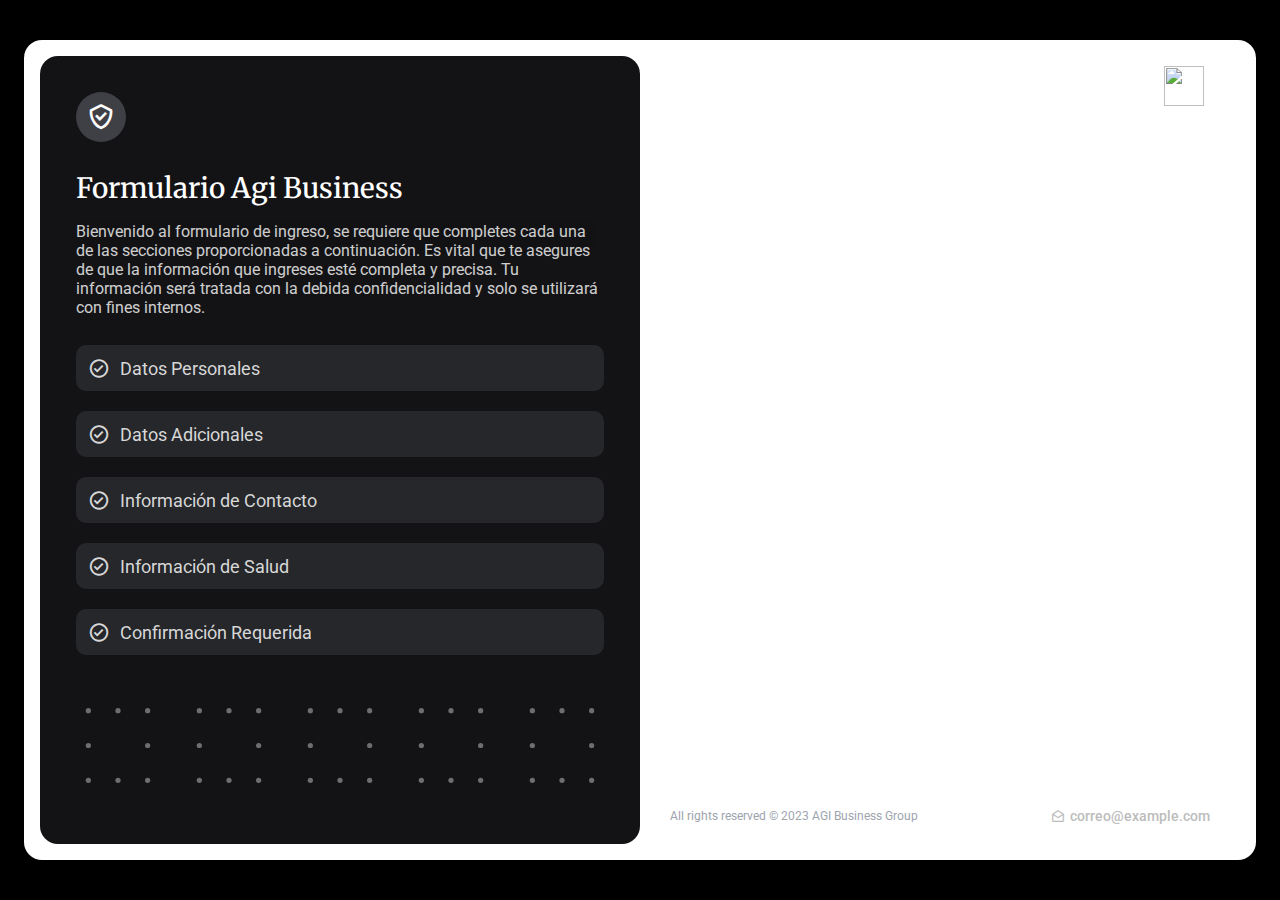
==== commit 3fb77892: "inputs and select validations updated" ====
--- a/index.html
+++ b/index.html
@@ -22,6 +22,7 @@
     <link rel="stylesheet" href="./assets/css/form/health-info.css">
     <link rel="stylesheet" href="./assets/css/form/confirmation-required.css">
     <link rel="stylesheet" href="./assets/css/form/validation-form/validation-form.css">
+    <link rel="stylesheet" href="./assets/css/footer/footer-left.css">
 
     <link rel="stylesheet" href="./assets/css/left-version/left-version.css"`>
     <link rel="stylesheet" href="./assets/css/right-version/right-version.css">
@@ -178,8 +179,6 @@
                                                     <option value="female">Femenino</option>
                                                     <option value="other">Otro</option>
                                                 </select>
-
-                                                
                                             </div>
                                             <div class="error-container">
                                                 <i class='bx bxs-error'></i>
@@ -898,8 +897,11 @@
                                                 <label for="covid-19">¿Has padecido COVID-19 en los últimos 6 meses?</label>
                                             </div>
                                             <div class="input-container">
-                                                <input type="text" id="covid-19-especificar" name="covid_19_especificar" required placeholder="Especificar detalles si aplica">
-                                                <i class='bx bx-check'></i>
+                                                <select id="covid-19" name="has_covid_19" required class="validate-select">
+                                                    <option value="" disabled selected>Selecciona una opción</option>
+                                                    <option value="si">Sí</option>
+                                                    <option value="no">No</option>
+                                                </select>
                                             </div>
                                             <div class="error-container">
                                                 <i class='bx bxs-error'></i>
@@ -932,7 +934,6 @@
                                                     <option value="si">Sí</option>
                                                     <option value="no">No</option>
                                                 </select>
-                                                <input type="hidden" id="optionSelected" required>
                                             </div>
                                             <div class="error-container">
                                                 <i class='bx bxs-error'></i>
@@ -960,7 +961,6 @@
                                                     <option value="si">Sí</option>
                                                     <option value="no">No</option>
                                                 </select>
-                                                <input type="hidden" id="optionSelected" required>
                                             </div>
                                             <div class="error-container">
                                                 <i class='bx bxs-error'></i>
@@ -971,127 +971,180 @@
                                                 <label for="appointment-date">Fecha de la cita médica:</label>
                                             </div>
                                             <div class="input-container">
-                                                <input type="text" id="appointment-date" name="appointment_date">
-                                                <i class='bx bx-check'></i>
-                                            </div>
-                                            <div class="error-container">
-                                                <i class='bx bxs-error'></i>
-                                            </div>
-                                        </div>
-                                    </div>
-                                    
+                                                <input type="text" id="appointment-date" name="appointment_date" required>
+                                                <i class='bx bx-check'></i>
+                                            </div>
+                                            <div class="error-container">
+                                                <i class='bx bxs-error'></i>
+                                            </div>
+                                        </div>
+                                    </div>
                                 </div>
                                 <!-- Confirmation section -->
                                 <div class="confirmation-required sections-toggle-form" id="confirmation-required">
-                                    <div class="important-details step hidden grid-form">
-                                        <div class="form-group studying">
-                                            <label for="studying">¿Actualmente estás estudiando?</label>
-                                            <div class="input-container">
-                                                <select id="studying-select" name="estudiando" required>
-                                                    <option value="" disabled selected>Seleccione uno</option>
-                                                    <option value="si">Sí</option>
-                                                    <option value="no">No</option>
-                                                </select>
-                                                <i class='bx bx-error-circle'></i>
-                                            </div>
-                                        </div>
-                                    
-                                        <div class="form-group school-schedule">
-                                            <label for="school-schedule">¿Cuál es tu horario escolar?</label>
-                                            <div class="input-container">
-                                                <input type="text" id="school-schedule" name="horario-escolar" placeholder="Especificar horario escolar si aplica" required>
-                                                <i class='bx bx-error-circle'></i>
-                                            </div>
-                                        </div>
-                                    
-                                        <div class="form-group school-grade">
-                                            <label for="school-grade">¿Qué grado escolar estás cursando?</label>
-                                            <div class="input-container">
-                                                <input type="text" id="school-grade" name="grado-escolar" placeholder="Especificar grado escolar si aplica" required>
-                                                <i class='bx bx-error-circle'></i>
-                                            </div>
-                                        </div>
-                                    </div>
-    
-                                    <div class="travel-details step hidden grid-form">
-                                        <div class="form-group upcoming-event">
-                                            <label for="upcoming-event">¿Tienes algún evento o viaje programado para los próximos meses?</label>
-                                            <div class="input-container">
-                                                <select id="upcoming-event" name="evento-programado" required>
-                                                    <option value="" disabled selected>Seleccione uno</option>
-                                                    <option value="si">Sí</option>
-                                                    <option value="no">No</option>
-                                                </select>
-                                                <i class='bx bx-error-circle'></i>
-                                            </div>
-                                        </div>
-                                    
-                                        <div class="form-group event-details">
-                                            <label for="event-details">Fecha y motivo de este evento:</label>
-                                            <div class="input-container">
-                                                <input type="text" id="event-details" name="detalles-evento" placeholder="Especificar detalles del evento si aplica" required>
-                                                <i class='bx bx-error-circle'></i>
-                                            </div>
-                                        </div>
-                                    
-                                        <div class="form-group transportation">
-                                            <label for="transportation">¿Cuál es tu medio de transporte?</label>
-                                            <div class="input-container">
-                                                <select id="transportation" name="medio-transporte" required>
-                                                    <option value="" disabled selected>Seleccione uno</option>
-                                                    <option value="auto">Auto</option>
+                                    <div class="confirmation-required-1 step hidden grid-form group-1">
+                                        <div class="form-group form-currently-studying">
+                                            <div class="label-container">
+                                                <label for="currently-studying">¿Actualmente estás estudiando?</label>
+                                            </div>
+                                            <div class="input-container">
+                                                <select id="currently-studying" name="estudias_actualmente" required class="validate-select validate-select-opt">
+                                                    <option value="" disabled selected>Selecciona una opción</option>
+                                                    <option value="si">Sí</option>
+                                                    <option value="no">No</option>
+                                                </select>
+                                                <input type="hidden" id="current-schedule" name="horario_escolar" required placeholder="Especificar horario si aplica">
+                                            </div>
+                                            <div class="error-container">
+                                                <i class='bx bxs-error'></i>
+                                            </div>
+                                        </div>
+                                        <div class="form-group form-grade-level hidden-input">
+                                            <div class="label-container">
+                                                <label for="grade-level">¿En qué grado escolar estás cursando?</label>
+                                            </div>
+                                            <div class="input-container">
+                                                <input type="text" id="grade-level" name="grado_escolar" required placeholder="Ejemplo: 9°">
+                                                <i class='bx bx-check'></i>
+                                            </div>
+                                            <div class="error-container">
+                                                <i class='bx bxs-error'></i>
+                                            </div>
+                                        </div>
+                                        <div class="form-group form-schedule both hidden-input">
+                                            <div class="label-container">
+                                                <label for="schedule">Escribe tu horario escolar:</label>
+                                            </div>
+                                            <div class="input-container">
+                                                <input type="text" id="schedule" name="horario_escolar" required placeholder="Ejemplo: Lunes a Viernes de 8:00 AM a 2:00 PM">
+                                                <i class='bx bx-check'></i>
+                                            </div>
+                                            <div class="error-container">
+                                                <i class='bx bxs-error'></i>
+                                            </div>
+                                        </div>
+                                    </div>
+                                    <div class="confirmation-required-2 step hidden grid-form group-2">
+                                        <div class="form-group form-event">
+                                            <div class="label-container">
+                                                <label for="event">¿Tienes algún evento o viaje programado para los próximos meses?</label>
+                                            </div>
+                                            <div class="input-container">
+                                                <select id="event" name="evento_programado" class="validate-select validate-select-opt" required>
+                                                    <option value="" disabled selected>Selecciona una opción</option>
+                                                    <option value="si">Sí</option>
+                                                    <option value="no">No</option>
+                                                </select>
+                                            </div>
+                                            <div class="error-container">
+                                                <i class='bx bxs-error'></i>
+                                            </div>
+                                        </div>
+
+                                        <div class="form-group form-event-date hidden-input">
+                                            <div class="label-container">
+                                                <label for="event-date">Fecha del evento:</label>
+                                            </div>
+                                            <div class="input-container">
+                                                <input type="date" id="event-date" name="fecha_evento" required>
+                                                <i class='bx bx-check'></i>
+                                            </div>
+                                            <div class="error-container">
+                                                <i class='bx bxs-error'></i>
+                                            </div>
+                                        </div>
+
+                                        <div class="form-group form-event-reason both hidden-input">
+                                            <div class="label-container">
+                                                <label for="event-reason">Motivo del evento:</label>
+                                            </div>
+                                            <div class="input-container">
+                                                <input type="text" id="event-reason" name="motivo_evento" required placeholder="Especifica el motivo del evento">
+                                                <i class='bx bx-check'></i>
+                                            </div>
+                                            <div class="error-container">
+                                                <i class='bx bxs-error'></i>
+                                            </div>
+                                        </div>
+                                    </div>                                
+                                    <div class="confirmation-required-3 step hidden grid-form group-3">
+                                        <div class="form-group form-transportation">
+                                            <div class="label-container">
+                                                <label for="transportation">Medio de transporte:</label>
+                                            </div>
+                                            <div class="input-container">
+                                                <select id="transportation" name="medio_de_transporte" class="validate-select validate-select-opt" required>
+                                                    <option value="" disabled selected>Selecciona una opción</option>
+                                                    <option value="automóvil">Automóvil</option>
+                                                    <option value="transporte público">Transporte público</option>
                                                     <option value="bicicleta">Bicicleta</option>
-                                                    <option value="transporte-publico">Transporte Público</option>
                                                     <option value="caminando">Caminando</option>
                                                 </select>
-                                                <i class='bx bx-error-circle'></i>
-                                            </div>
-                                        </div>
-                                    
-                                        <div class="form-group commute-time">
-                                            <label for="commute-time">¿Cuánto tiempo haces de tu casa a esta ubicación?</label>
-                                            <div class="input-container">
-                                                <input type="text" id="commute-time" name="tiempo-traslado" placeholder="Especificar tiempo de traslado si aplica" required>
-                                                <i class='bx bx-error-circle'></i>
-                                            </div>
-                                        </div>
-                                    </div>
-    
-                                    <div class="sales-experience step hidden grid-form">
-                                        <div class="form-group sales-experience">
-                                            <label for="sales-experience">¿Tienes experiencia en ventas?</label>
-                                            <div class="input-container">
-                                                <select id="sales-experience" name="experiencia-ventas" required>
-                                                    <option value="" disabled selected>Seleccione uno</option>
-                                                    <option value="si">Sí</option>
-                                                    <option value="no">No</option>
-                                                </select>
-                                                <i class='bx bx-error-circle'></i>
-                                            </div>
-                                        </div>
-                                    
-                                        <div class="form-group availability">
-                                            <label for="availability">Disponibilidad de horario:</label>
-                                            <div class="input-container">
-                                                <input type="text" id="availability" name="disponibilidad-horario" placeholder="Especificar disponibilidad de horario si aplica" required>
-                                                <i class='bx bx-error-circle'></i>
-                                            </div>
-                                        </div>
-                                    
-                                        <div class="form-group english-level">
-                                            <label for="english-level">Nivel de inglés:</label>
-                                            <div class="input-container">
-                                                <select id="english-level" name="nivel-ingles" required>
-                                                    <option value="" disabled selected>Seleccione uno</option>
+                                            </div>
+                                            <div class="error-container">
+                                                <i class='bx bxs-error'></i>
+                                            </div>
+                                        </div>
+                                        <div class="form-group form-commute-time">
+                                            <div class="label-container">
+                                                <label for="commute-time">Tiempo de desplazamiento desde tu casa:</label>
+                                            </div>
+                                            <div class="input-container">
+                                                <input type="text" id="commute-time" name="tiempo_de_desplazamiento" required placeholder="Ejemplo: 30 minutos">
+                                                <i class='bx bx-check'></i>
+                                            </div>
+                                            <div class="error-container">
+                                                <i class='bx bxs-error'></i>
+                                            </div>
+                                        </div>
+                                    </div>                                                                
+                                    <div class="confirmation-required-4 step hidden grid-form group-4">
+                                        <div class="form-group form-sales-experience">
+                                            <div class="label-container">
+                                                <label for="sales-experience">¿Tienes experiencia en ventas?</label>
+                                            </div>
+                                            <div class="input-container">
+                                                <select id="sales-experience" name="experiencia_en_ventas" required class="validate-select validate-select-opt">
+                                                    <option value="" disabled selected>Selecciona una opción</option>
+                                                    <option value="si">Sí</option>
+                                                    <option value="no">No</option>
+                                                </select>
+                                            </div>
+                                            <div class="error-container">
+                                                <i class='bx bxs-error'></i>
+                                            </div>
+                                        </div>
+                                        <div class="form-group form-sales-experience-type">
+                                            <div class="label-container">
+                                                <label for="sales-experience-type">Especifica el tipo de experiencia en ventas:</label>
+                                            </div>
+                                            <div class="input-container">
+                                                <input type="text" id="sales-experience-type" name="tipo_de_experiencia_en_ventas" placeholder="Ejemplo: Ventas minoristas, ventas B2B, ventas por teléfono, etc." required>
+                                                <i class='bx bx-check'></i>
+                                            </div>
+                                            <div class="error-container">
+                                                <i class='bx bxs-error'></i>
+                                            </div>
+                                        </div>
+                                        <div class="form-group form-english-level">
+                                            <div class="label-container">
+                                                <label for="english-level">Nivel de inglés:</label>
+                                            </div>
+                                            <div class="input-container">
+                                                <select id="english-level" name="nivel_de_ingles" required class="validate-select validate-select-opt">
+                                                    <option value="" disabled selected>Selecciona tu nivel</option>
                                                     <option value="basico">Básico</option>
                                                     <option value="intermedio">Intermedio</option>
                                                     <option value="avanzado">Avanzado</option>
                                                     <option value="fluido">Fluido</option>
-                                                </select>
-                                                <i class='bx bx-error-circle'></i>
-                                            </div>
-                                        </div>
-                                    </div>
+                                                    <option value="nativo">Nativo</option>
+                                                </select>
+                                            </div>
+                                            <div class="error-container">
+                                                <i class='bx bxs-error'></i>
+                                            </div>
+                                        </div>
+                                    </div> 
                                 </div>
                             </div>
                         </form>
@@ -1168,6 +1221,13 @@
                     </div>
                 </div>
                 <div class="panel-item panel-item-footer">
+                    <div class="footer-panel-container">
+                        <div class="component"></div>
+                        <div class="component"></div>
+                        <div class="component"></div>
+                        <div class="component"></div>
+                        <div class="component"></div>
+                    </div>
                 </div>
             </div>
         </section>
--- a/assets/css/basics.css
+++ b/assets/css/basics.css
@@ -75,8 +75,8 @@
     width: 100%;
     min-width: 100rem;
     max-width: 140rem;
-    height: 90vh;
-    max-height: 96vh;
+    height: 82rem;
+    max-height: 82rem;
     background-color: #fff;
     margin: 0 auto;
     border-radius: 1.8rem;
--- a/assets/css/form/health-info.css
+++ b/assets/css/form/health-info.css
@@ -57,5 +57,5 @@
 .health-info .group-3 .form-group:nth-child(4).active{
     display: block;
     opacity: 1;
-    z-index: 1;
+    z-index: 2;
 }--- a/assets/css/form/confirmation-required.css
+++ b/assets/css/form/confirmation-required.css
@@ -1,9 +1,18 @@
-/* .important-details .form-group{
-    grid-column: 1/5;
+.confirmation-required .group-1 > *,
+.confirmation-required .group-2 > *,
+.confirmation-required .group-3 > *,
+.confirmation-required .group-4 > *{
+    grid-column: 1/3;
 }
-.travel-details .form-group{
-    grid-column: 1/5;
+
+.hidden-input{
+    display: none;
+    opacity: 0;
+    z-index: -1;
 }
-.sales-experience .form-group{
-    grid-column: 1/5;
-} */+.hidden-input.active{
+    display: block;
+    opacity: 1;
+    z-index: 2;
+    transition: all .3s ease-in-out;
+}--- a/assets/css/footer/footer-left.css
+++ b/assets/css/footer/footer-left.css
@@ -0,0 +1,30 @@
+.panel-item-footer{
+    height: 90%;
+    width: 100%;
+}
+.panel-item-footer{
+    align-self: center;
+}
+.panel-item-footer{
+    display: flex;
+    flex-direction: column;
+    align-items: center;
+    justify-content: center;
+    padding: 1.2rem 0;
+}
+.footer-panel-container{
+    height: 90%;
+    width: 100%;
+    display: flex;
+    justify-content: space-between;
+    align-items: center;
+    gap: 2.8rem;
+}
+.component{
+    height: 100%;
+    width: 100%;
+    background-image: url(../../img/vectors/footer/Component-unique.svg);
+    background-repeat: no-repeat;
+    background-size: contain;
+    background-position: center center;
+}--- a/assets/css/left-version/left-version.css
+++ b/assets/css/left-version/left-version.css
@@ -6,13 +6,15 @@
     border-radius: 1.8rem;
     color: white;
     display: grid;
-    grid-template-rows: auto auto 1fr auto;
-    row-gap: var(--spacing-sections);
+    grid-template-rows: min-content min-content min-content auto;
+    row-gap: 2.8rem;
     overflow: auto;
+}
+.left-version .panel-item-toggle-cards{
+  height: min-content;
 }
 .panel-item{
     width: 100%;
-    height: auto;
 }
 .panel-item-icon{
     height: 5rem;
--- a/assets/css/right-version/right-version.css
+++ b/assets/css/right-version/right-version.css
@@ -32,8 +32,8 @@
     height: 4rem;
   }
   .logo-left-panel img{
-    width: 100%;
-    height: 100%;
+    width: 4rem;
+    height: 4rem;
     object-fit: contain;
     grid-column: 2/3;
 }
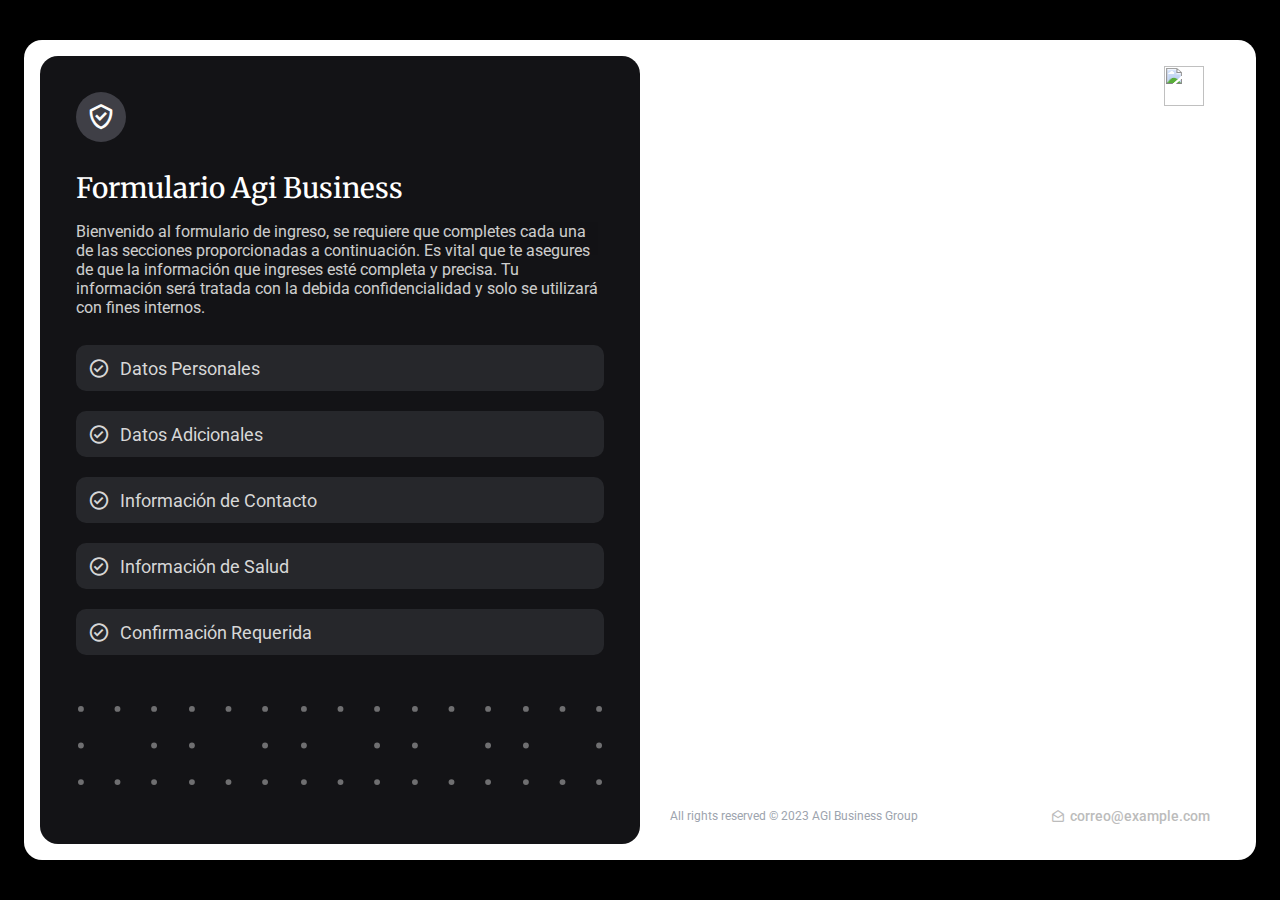
==== commit 1e12b24b: "validation message finished" ====
--- a/index.html
+++ b/index.html
@@ -102,7 +102,7 @@
                                                 <label for="name">Nombre</label>
                                             </div>
                                             <div class="input-container">
-                                                <input type="text" id="name" name="name" required placeholder="Ejemplo: Fabiola">
+                                                <input type="text" id="name" name="nombre" required placeholder="Ejemplo: Fabiola">
                                                 <i class='bx bx-check'></i>
                                             </div>
                                             <div class="error-container">
@@ -114,7 +114,7 @@
                                                 <label for="last-name">Apellido Paterno</label>
                                             </div>
                                             <div class="input-container">
-                                                <input type="text" id="last-name" name="last-name" required placeholder="Ejemplo: Pérez">
+                                                <input type="text" id="last-name" name="apellido_paterno" required placeholder="Ejemplo: Pérez">
                                                 <i class='bx bx-check'></i>
                                             </div>
                                             <div class="error-container">
@@ -189,7 +189,7 @@
                                                 <label for="age">Edad</label>
                                             </div>
                                             <div class="input-container">
-                                                <input type="text" id="age" name="edad" required placeholder="Ejemplo: 30">
+                                                <input type="number" id="age" name="edad" required placeholder="Ejemplo: 30">
                                                 <i class='bx bx-check'></i>
                                             </div>
                                             <div class="error-container">
@@ -507,7 +507,7 @@
                                                 <label for="first-name">Nombre</label>
                                             </div>
                                             <div class="input-container">
-                                                <input type="text" id="first-name" name="nombre" required placeholder="Ejemplo: Juan">
+                                                <input type="text" id="first-name" name="nombre_contacto" required placeholder="Ejemplo: Juan">
                                                 <i class='bx bx-check'></i>
                                             </div>
                                             <div class="error-container">
@@ -519,7 +519,7 @@
                                                 <label for="referal-last-name">Apellido</label>
                                             </div>
                                             <div class="input-container">
-                                                <input type="text" id="referal-last-name" name="apellido" required placeholder="Ejemplo: Pérez">
+                                                <input type="text" id="referal-last-name" name="apellido_contacto" required placeholder="Ejemplo: Pérez">
                                                 <i class='bx bx-check'></i>
                                             </div>
                                             <div class="error-container">
@@ -543,7 +543,7 @@
                                                 <label for="relationship">Parentesco</label>
                                             </div>
                                             <div class="input-container">
-                                                <input type="text" id="relationship" name="parentesco" required placeholder="Ejemplo: Padre">
+                                                <input type="text" id="relationship" name="parentesco_contacto" required placeholder="Ejemplo: Padre">
                                                 <i class='bx bx-check'></i>
                                             </div>
                                             <div class="error-container">
@@ -697,48 +697,6 @@
                                             </div>
                                             <div class="input-container">
                                                 <input type="tel" id="contact-phone-reference" name="telefono_de_contacto_de_referencia_personal_1" required placeholder="Ejemplo: (123) 456-7890">
-                                                <i class='bx bx-check'></i>
-                                            </div>
-                                            <div class="error-container">
-                                                <i class='bx bxs-error'></i>
-                                            </div>
-                                        </div>
-
-                                    </div>
-    
-                                    <div class="contact-info-reference-personnel step hidden grid-form group-4">
-                                        <div class="form-group first-name">
-                                            <div class="label-container">
-                                                <label for="first-name-reference-2">Nombre (Referencia Personal 2)</label>
-                                            </div>
-                                            <div class="input-container">
-                                                <input type="text" id="first-name-reference-2" name="nombre_de_referencia_personal_2" required placeholder="Ejemplo: Juan">
-                                                <i class='bx bx-check'></i>
-                                            </div>
-                                            <div class="error-container">
-                                                <i class='bx bxs-error'></i>
-                                            </div>
-                                        </div>
-
-                                        <div class="form-group last-name">
-                                            <div class="label-container">
-                                                <label for="last-name-reference-2">Apellidos</label>
-                                            </div>
-                                            <div class="input-container">
-                                                <input type="text" id="last-name-reference-2" name="apellidos_de_referencia_personal_2" required placeholder="Ejemplo: Pérez González">
-                                                <i class='bx bx-check'></i>
-                                            </div>
-                                            <div class="error-container">
-                                                <i class='bx bxs-error'></i>
-                                            </div>
-                                        </div>
-
-                                        <div class="form-group contact-phone">
-                                            <div class="label-container">
-                                                <label for="contact-phone-reference-2">Teléfono de Contacto</label>
-                                            </div>
-                                            <div class="input-container">
-                                                <input type="tel" id="contact-phone-reference-2" name="telefono_de_contacto_de_referencia_personal_2" required placeholder="Ejemplo: (123) 456-7890">
                                                 <i class='bx bx-check'></i>
                                             </div>
                                             <div class="error-container">
@@ -929,7 +887,7 @@
                                                 <label for="medication">¿Estás tomando algún medicamento actualmente?</label>
                                             </div>
                                             <div class="input-container">
-                                                <select id="medication" name="medication" class="validate-select validate-select-opt" required>
+                                                <select id="medication" name="medicacion" class="validate-select validate-select-opt" required>
                                                     <option value="" disabled selected>Selecciona una opción</option>
                                                     <option value="si">Sí</option>
                                                     <option value="no">No</option>
@@ -944,7 +902,7 @@
                                                 <label for="medication-details">Especifica cuál medicamento estás tomando:</label>
                                             </div>
                                             <div class="input-container">
-                                                <input type="text" id="medication-details" name="medication_details" required placeholder="Ejemplo: Ibuprofeno">
+                                                <input type="text" id="medication-details" name="tomar_medicamento" required placeholder="Ejemplo: Ibuprofeno">
                                                 <i class='bx bx-check'></i>
                                             </div>
                                             <div class="error-container">
@@ -956,7 +914,7 @@
                                                 <label for="has-appointment">¿Tienes alguna cita médica programada?</label>
                                             </div>
                                             <div class="input-container">
-                                                <select id="has-appointment" name="has_appointment" class="validate-select validate-select-opt" required>
+                                                <select id="has-appointment" name="cita_programada" class="validate-select validate-select-opt" required>
                                                     <option value="" disabled selected>Selecciona una opción</option>
                                                     <option value="si">Sí</option>
                                                     <option value="no">No</option>
@@ -968,11 +926,10 @@
                                         </div>
                                         <div class="form-group appointment-date">
                                             <div class="label-container">
-                                                <label for="appointment-date">Fecha de la cita médica:</label>
-                                            </div>
-                                            <div class="input-container">
-                                                <input type="text" id="appointment-date" name="appointment_date" required>
-                                                <i class='bx bx-check'></i>
+                                                <label for="appointment-date">Fecha de la cita médica</label>
+                                            </div>
+                                            <div class="input-container">
+                                                <input type="date" id="appointment-date" name="fecha_cita" required>
                                             </div>
                                             <div class="error-container">
                                                 <i class='bx bxs-error'></i>
@@ -1047,7 +1004,6 @@
                                             </div>
                                             <div class="input-container">
                                                 <input type="date" id="event-date" name="fecha_evento" required>
-                                                <i class='bx bx-check'></i>
                                             </div>
                                             <div class="error-container">
                                                 <i class='bx bxs-error'></i>
@@ -1114,7 +1070,7 @@
                                                 <i class='bx bxs-error'></i>
                                             </div>
                                         </div>
-                                        <div class="form-group form-sales-experience-type">
+                                        <div class="form-group form-sales-experience-type hidden-input">
                                             <div class="label-container">
                                                 <label for="sales-experience-type">Especifica el tipo de experiencia en ventas:</label>
                                             </div>
@@ -1131,7 +1087,7 @@
                                                 <label for="english-level">Nivel de inglés:</label>
                                             </div>
                                             <div class="input-container">
-                                                <select id="english-level" name="nivel_de_ingles" required class="validate-select validate-select-opt">
+                                                <select id="english-level" name="nivel_de_ingles" required class="validate-select">
                                                     <option value="" disabled selected>Selecciona tu nivel</option>
                                                     <option value="basico">Básico</option>
                                                     <option value="intermedio">Intermedio</option>
--- a/assets/css/form/health-info.css
+++ b/assets/css/form/health-info.css
@@ -58,4 +58,7 @@
     display: block;
     opacity: 1;
     z-index: 2;
+}
+.appointment-date .input-container input{
+    padding-right: 1.2rem;
 }--- a/assets/css/form/confirmation-required.css
+++ b/assets/css/form/confirmation-required.css
@@ -4,6 +4,14 @@
 .confirmation-required .group-4 > *{
     grid-column: 1/3;
 }
+
+.confirmation-required .group-4 .form-sales-experience-type{
+    grid-row: 3/4;
+}
+.confirmation-required .group-4 .form-sales-experience-type.active{
+    grid-row: 2/3;
+}
+
 
 .hidden-input{
     display: none;
@@ -15,4 +23,7 @@
     opacity: 1;
     z-index: 2;
     transition: all .3s ease-in-out;
+}
+.form-event-date .input-container input{
+    padding-right: 1.2rem;
 }--- a/assets/css/footer/footer-left.css
+++ b/assets/css/footer/footer-left.css
@@ -23,7 +23,7 @@
 .component{
     height: 100%;
     width: 100%;
-    background-image: url(../../img/vectors/footer/Component-unique.svg);
+    background-image: url(../../img/vectors/footer/componente-3.svg);
     background-repeat: no-repeat;
     background-size: contain;
     background-position: center center;
--- a/assets/css/form/form-styles.css
+++ b/assets/css/form/form-styles.css
@@ -147,8 +147,7 @@
     appearance: none;
     -webkit-appearance: none;
     -moz-appearance: none;
-    background: url('../../img/logos/arrow.svg') no-repeat right center;
-    padding-right: 20px;
+    background: url('../../img/logos/arrow.svg') no-repeat 98% center;
     background-color: #ffff;
     color: var(--border-input);
     border: 1px solid var(--border-input);
@@ -158,12 +157,7 @@
     color: var(--border-input);
 }
 
-
-/* hidde the input slected */
-
-
-input[type=number]::-webkit-inner-spin-button, 
-input[type=number]::-webkit-outer-spin-button { 
-    -webkit-appearance: none; 
-    margin: 0; 
+input[type="number"] {
+    -moz-appearance: textfield;
+    appearance: textfield;
 }
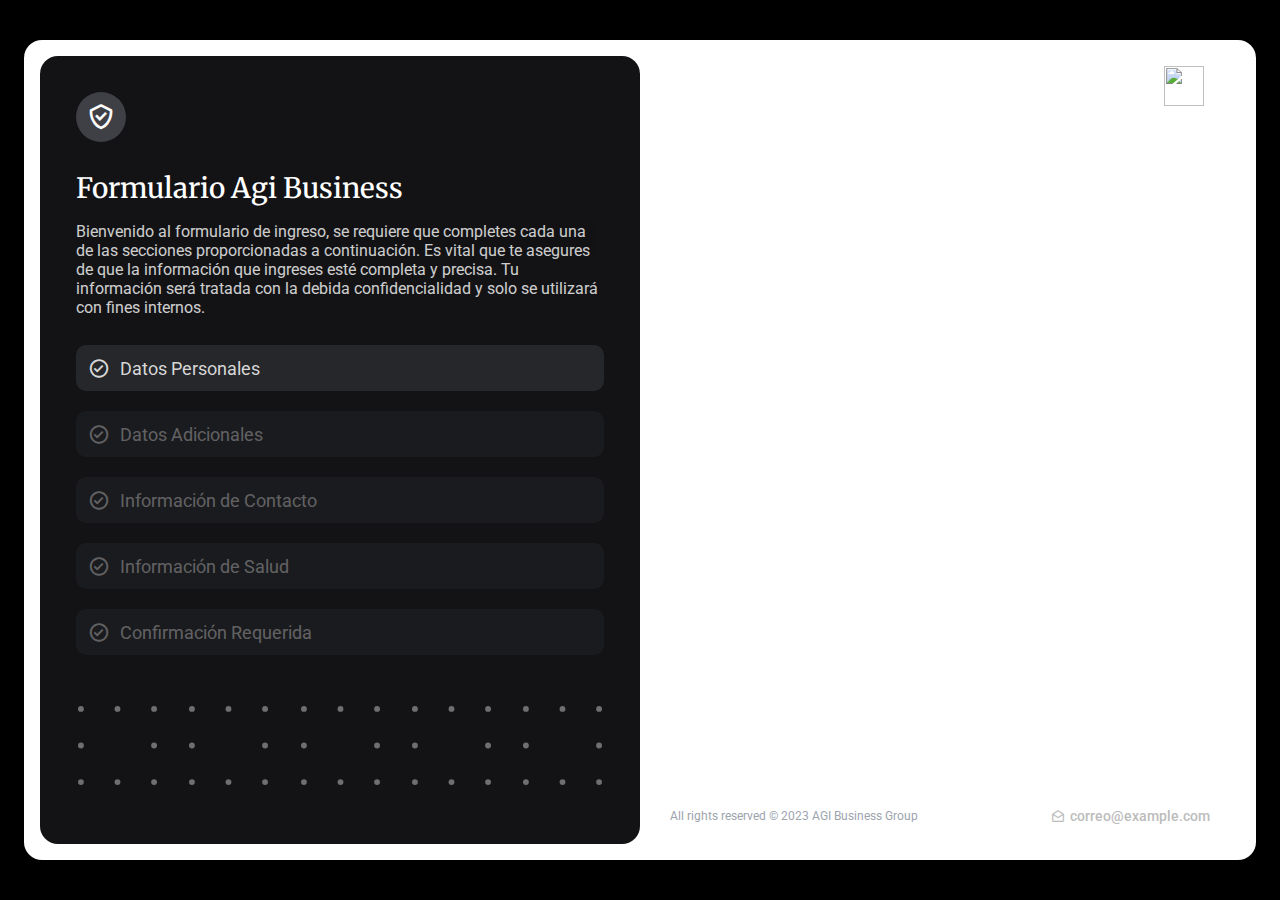
==== commit 3d5c0fbc: "validatins updated and finished" ====
--- a/index.html
+++ b/index.html
@@ -48,7 +48,7 @@
                                     <li><strong>Información Personal:</strong> La información proporcionada en este formulario, incluyendo su nombre, dirección, fecha de nacimiento, género y estado civil, será recopilada con el propósito de gestionar y mantener registros precisos de nuestros clientes.</li>
                                     <li><strong>Información Médica:</strong> Si ha proporcionado información médica, como alergias, condiciones médicas preexistentes o medicamentos que toma, entiende que esta información será utilizada exclusivamente para garantizar su seguridad y bienestar en el contexto de nuestros servicios.</li>
                                     <li><strong>Información de Contacto:</strong> Los números de teléfono, correos electrónicos y otros detalles de contacto que proporcione serán utilizados para comunicarnos con usted en relación con los servicios, confirmar citas y enviar recordatorios importantes.</li>
-                                    <li><strong>Consentimiento de Uso:</strong> Al enviar este formulario, otorga su consentimiento expreso a "AGI Business Group Tijuana" para recopilar, almacenar y utilizar la información proporcionada con fines administrativos, operativos y de mejora de nuestros servicios.</li>
+                                    <li><strong>Consentimiento de Uso:</strong> Al enviar este formulario, otorga su consentimiento expreso a "AGI Business" para recopilar, almacenar y utilizar la información proporcionada con fines administrativos, operativos y de mejora de nuestros servicios.</li>
                                     <li><strong>Confidencialidad y Seguridad:</strong> Nos comprometemos a mantener la confidencialidad y seguridad de su información. No compartiremos su información con terceros sin su consentimiento, a menos que sea requerido por la ley.</li>
                                     <li><strong>Derechos de Acceso y Modificación:</strong> Usted tiene el derecho de acceder, modificar y solicitar la eliminación de su información personal en cualquier momento. Puede ponerse en contacto con nosotros para ejercer estos derechos.</li>
                                     <li><strong>Uso de la Información:</strong> La información recopilada podrá ser utilizada para mejorar nuestros servicios, realizar análisis estadísticos y mantener una comunicación efectiva con usted.</li>
@@ -57,8 +57,8 @@
                             <div class="term-acceptance">
                                     <div class="term-acceptance-text">
                                         <p>Al marcar la casilla de aceptación al final de este formulario, confirma que ha leído, comprendido y aceptado los términos y condiciones aquí establecidos.</p>
-                                        <p>Le recordamos que si tiene alguna pregunta sobre cómo utilizamos su información o desea ejercer sus derechos de privacidad, puede ponerse en contacto con nuestro equipo de atención al cliente.</p>
-                                        <p>Agradecemos su confianza en "AGI Business Group Tijuana".</p>
+                                        <p>Le recordamos que si tiene alguna pregunta sobre cómo utilizamos su información o desea ejercer sus derechos de privacidad, puede ponerse en contacto con el departamento de HR</p>
+                                        <p>Agradecemos su confianza en "AGI Business".</p>
                                     </div>
                                     <label class="check-container">
                                         <input type="checkbox" id="accept-terms">
@@ -830,15 +830,16 @@
                                             </div>
                                             <div class="input-container">
                                                 <select id="chronic-illness" name="enfermedad_cronica" class="validate-select validate-select-opt" required>
-                                                    <option value="no">No</option>
-                                                    <option value="si">Sí</option>
-                                                </select>
-                                            </div>
-                                            <div class="error-container">
-                                                <i class='bx bxs-error'></i>
-                                            </div>
-                                        </div>
-                                        <div class="form-group chronic-illness-espc">
+                                                    <option value="" disabled selected>Selecciona una opción</option>
+                                                    <option value="no">No</option>
+                                                    <option value="si">Sí</option>
+                                                </select>
+                                            </div>
+                                            <div class="error-container">
+                                                <i class='bx bxs-error'></i>
+                                            </div>
+                                        </div>
+                                        <div class="form-group chronic-illness-espc hidden-input">
                                             <div class="label-container">
                                                 <label for="chronic-illness-espc">Especifica la enfermedad cronica</label>
                                             </div>
--- a/assets/css/main-page-modal/main-modale.css
+++ b/assets/css/main-page-modal/main-modale.css
@@ -4,10 +4,10 @@
     right: 0;
     width: 100%;
     height: 100%;
-    z-index: -1;
+    z-index: -2;
     background-color: white;
     padding: 2rem;
-    opacity: .0;
+    opacity: 0;
 }
 .main-page-container{
     display: grid;
@@ -42,11 +42,12 @@
     display: flex;
     flex-direction: column;
     gap: 1rem;
+    height: min-content;
 
 }
 .terms-and-contains-container{
     width: 90%;
-    height: 22rem;
+    height: 30rem;
     margin: 0 auto;
     display: flex;
     flex-direction: column;
@@ -74,6 +75,8 @@
     display: flex;
     flex-direction: column;
     gap:1rem ;
+    position: relative;
+
 }
 .term-acceptance p{
     font-size: 1.4rem;
@@ -106,19 +109,23 @@
     display: flex;
     align-items: center;
     column-gap: 1.2rem;
-    font-size: 14px;
+    font-size: 1.4rem;
+}
+.error-print{
+    position: absolute;
+    bottom: -2.4rem;
+    display: flex;
+    align-items: center;
+    gap: .8rem;
+    transition: all .3s ease-in;
 }
 
-
-
-
-  
-
-
-
-
-
-
-
-
-
+.error-print i{
+    color: var(--error-color);
+    font-size: 1.6rem;
+    font-weight: 500;
+}
+.error-print span{
+    color: var(--error-color);
+    font-size: 1.4rem;
+}--- a/assets/css/form/confirmation-required.css
+++ b/assets/css/form/confirmation-required.css
@@ -14,12 +14,12 @@
 
 
 .hidden-input{
-    display: none;
+    display: none !important;
     opacity: 0;
     z-index: -1;
 }
 .hidden-input.active{
-    display: block;
+    display: flex !important;
     opacity: 1;
     z-index: 2;
     transition: all .3s ease-in-out;
--- a/assets/css/left-version/left-version.css
+++ b/assets/css/left-version/left-version.css
@@ -91,13 +91,12 @@
   color: #d7d7d7;
 }
 
-/* .hidden-toggle{
+.hidden-toggle{
   opacity: .4;
   cursor: default;
   user-select: none;
   pointer-events: none;
-
-} */
+}
 .step-completion i{
   color: var(--toggle-icon-dark);
 }
--- a/assets/css/form/form-styles.css
+++ b/assets/css/form/form-styles.css
@@ -43,7 +43,7 @@
     justify-content: space-between;
 }
 .form-group label{
-    font-size: 1.4rem;
+    font-size: 1.2rem;
     color: rgb(138, 138, 138);
     font-weight: 500;
 }
